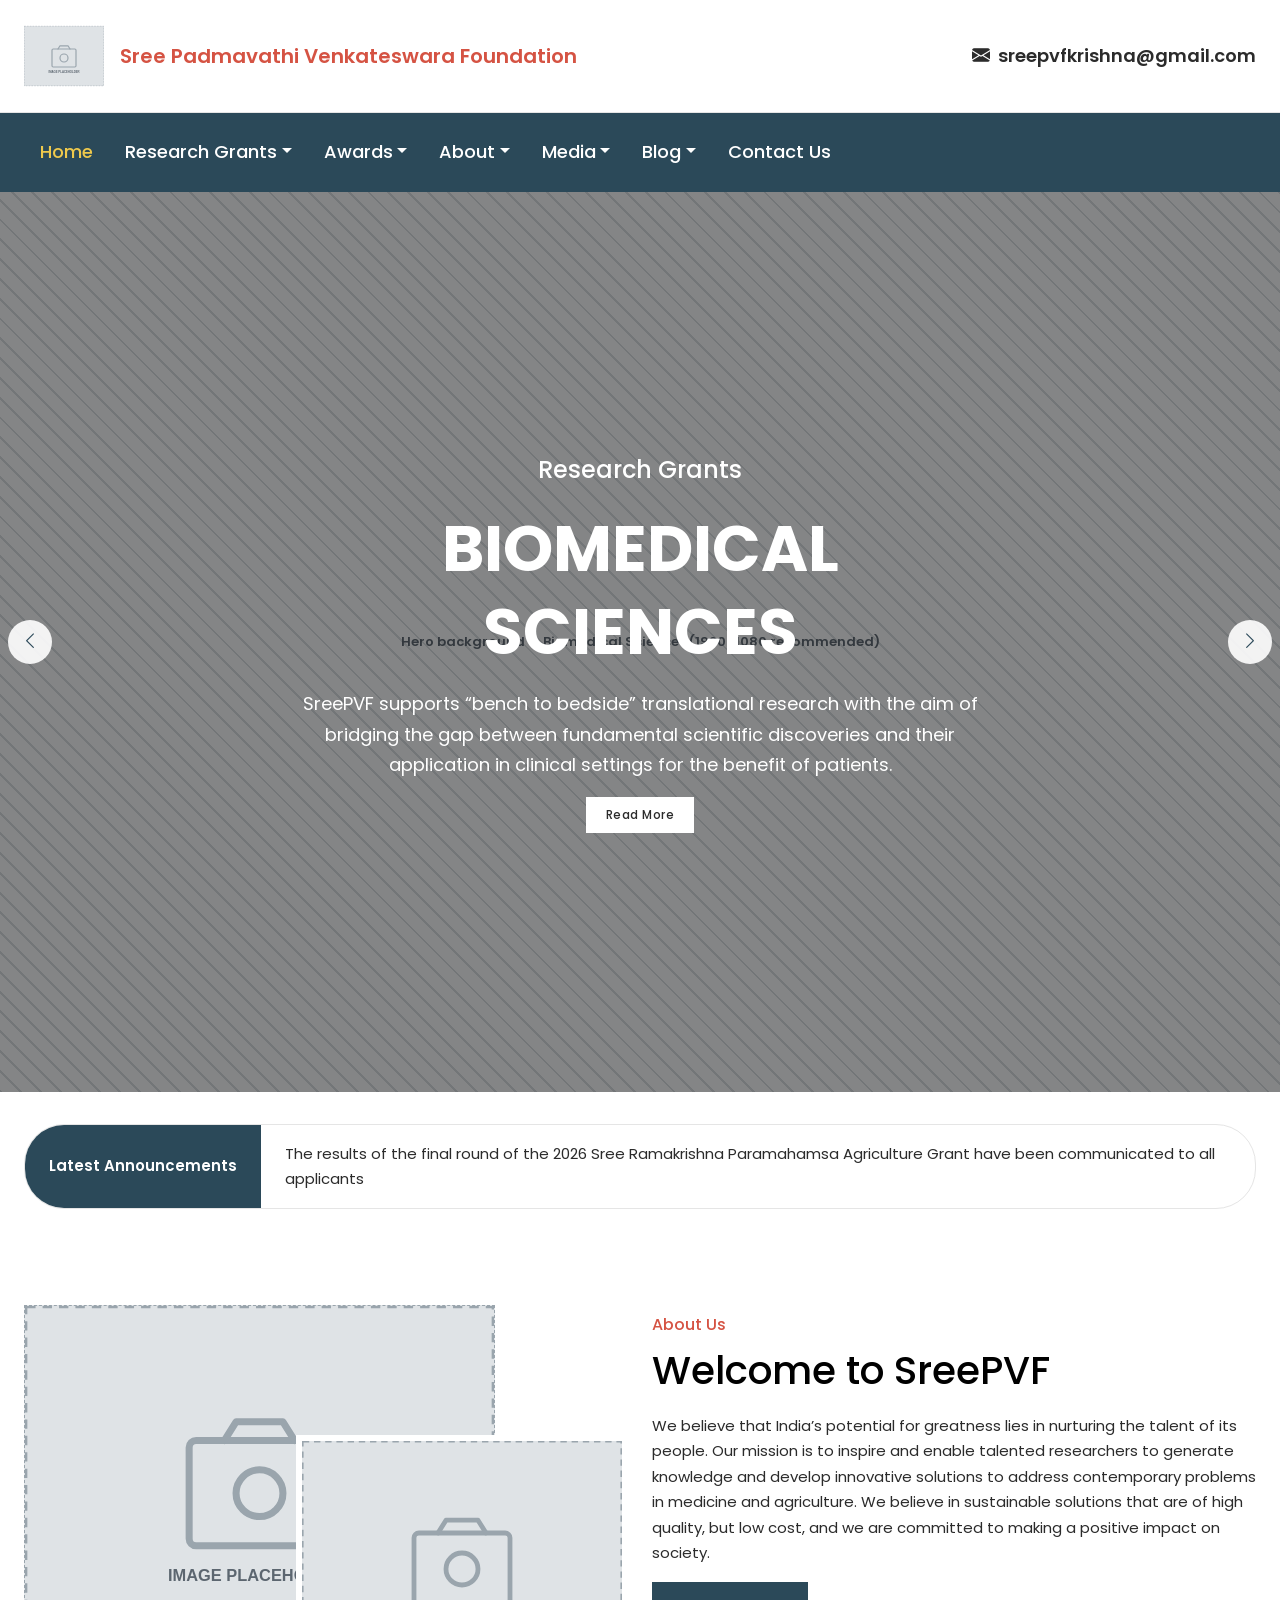
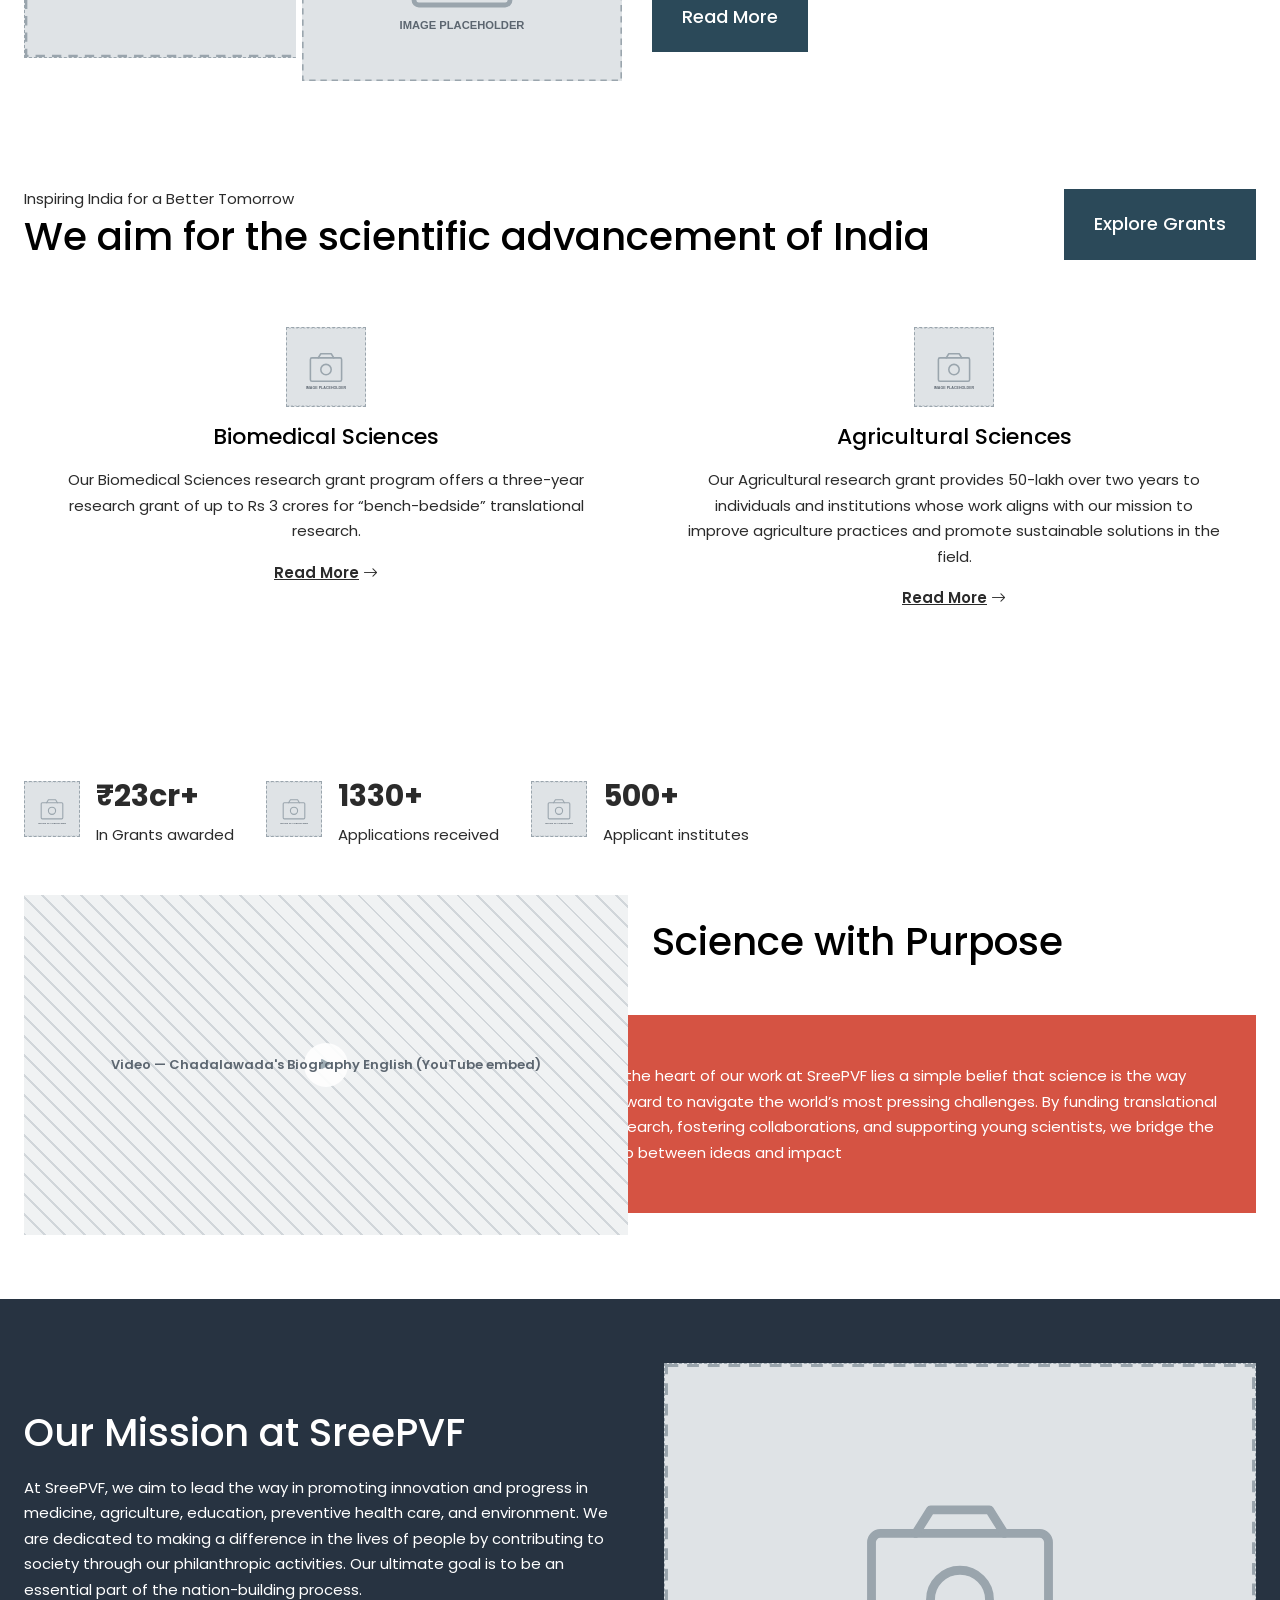
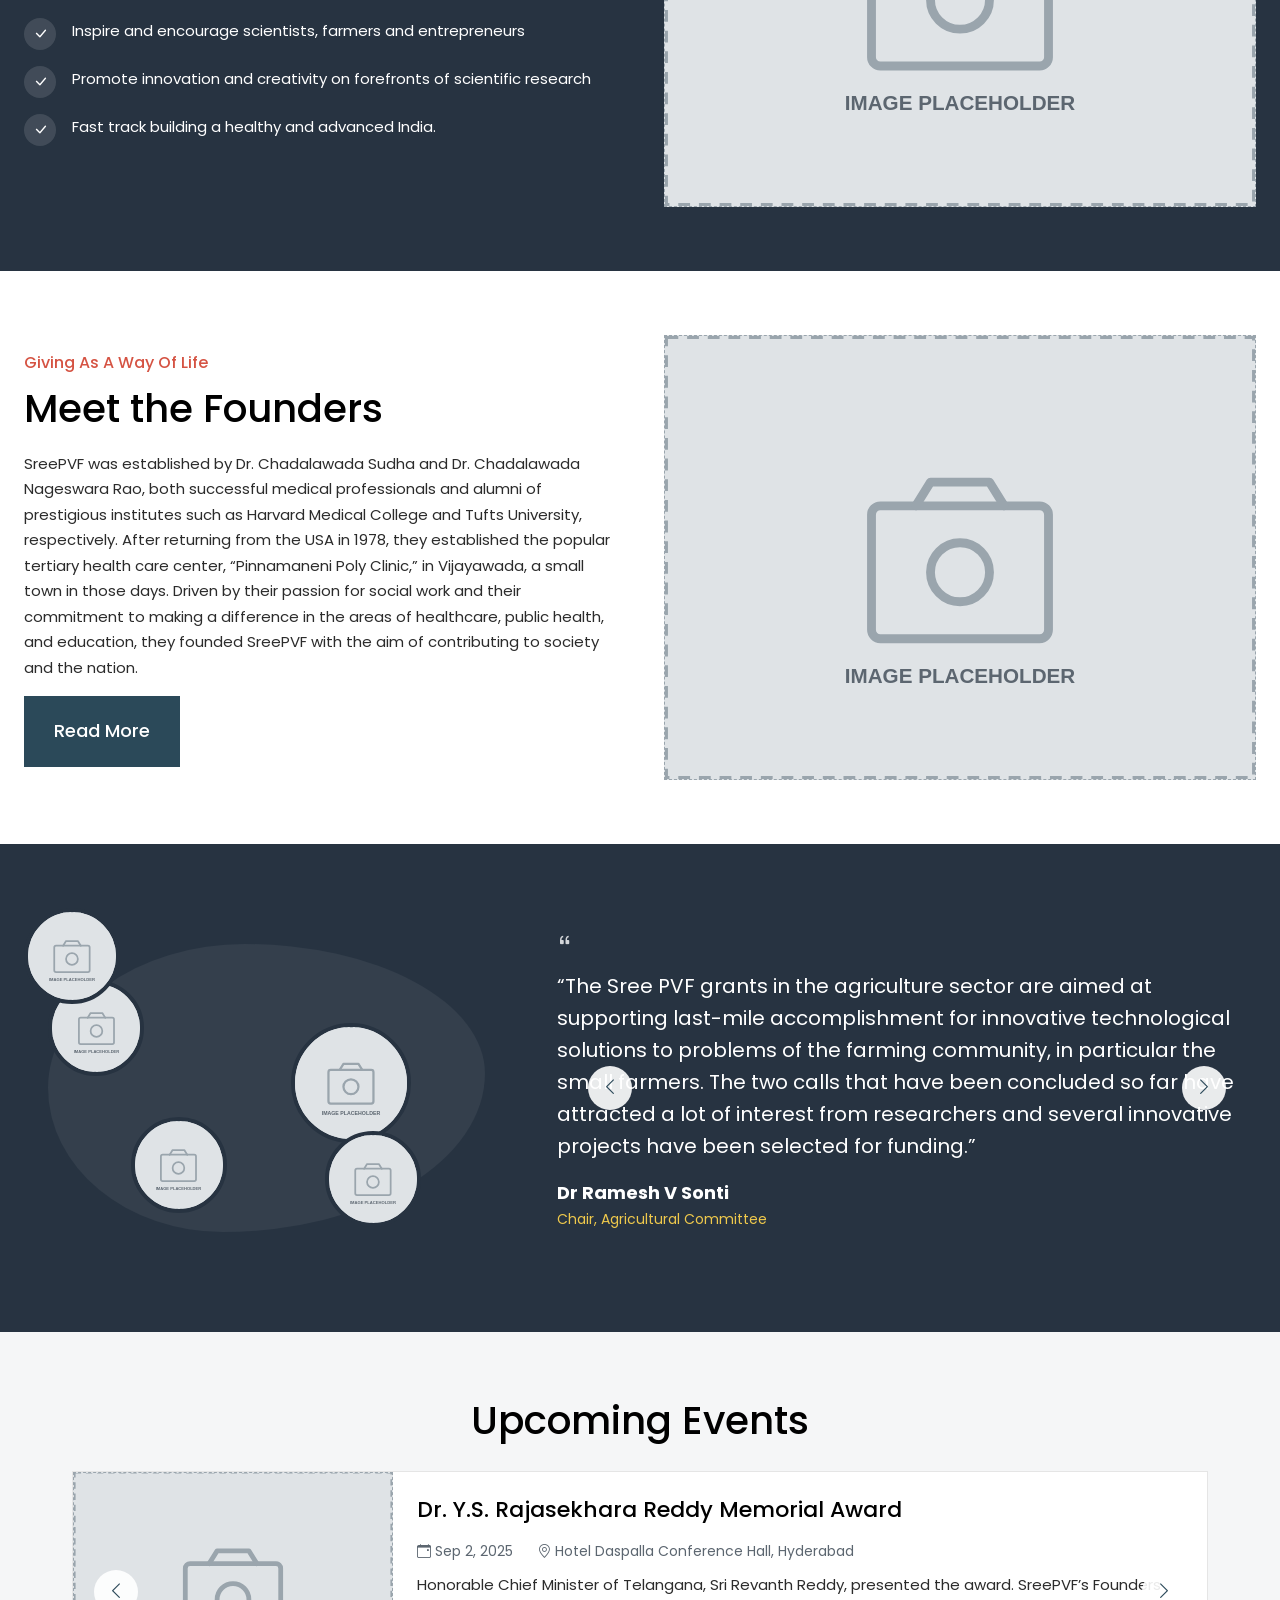
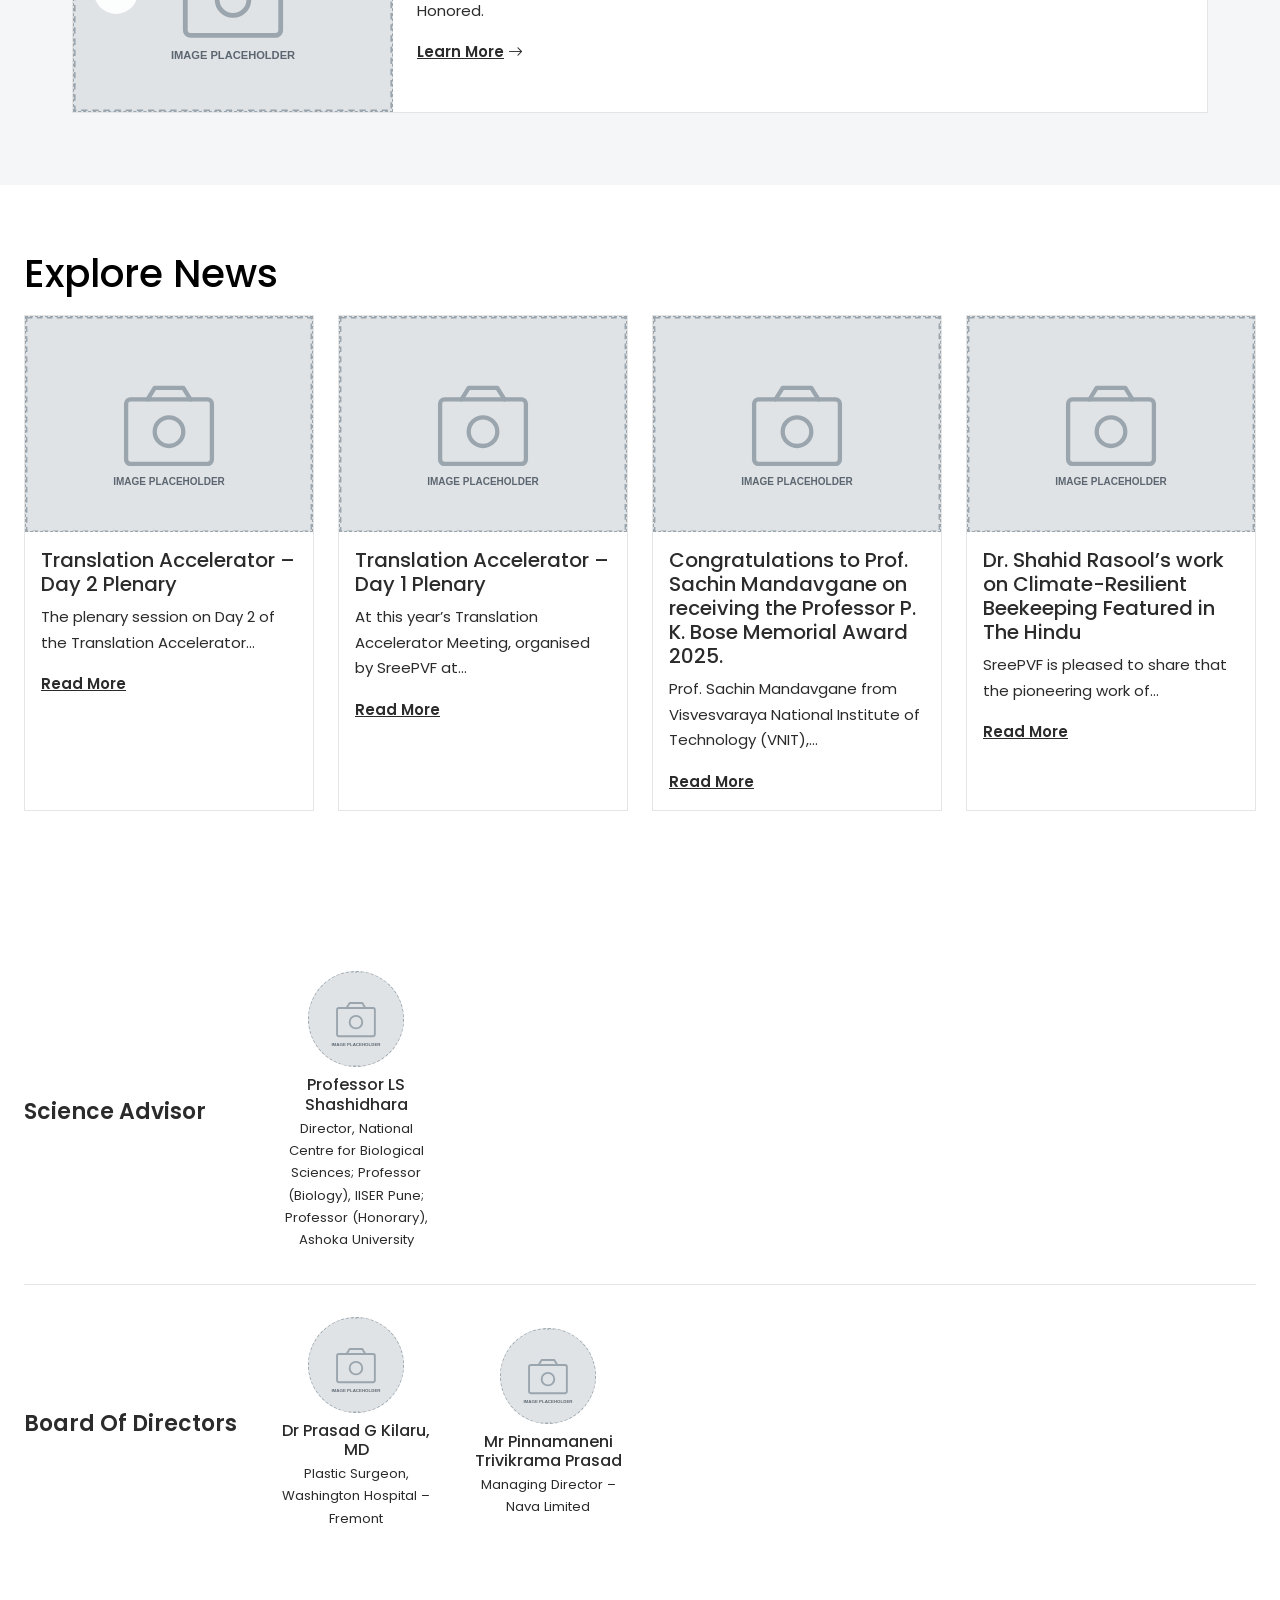
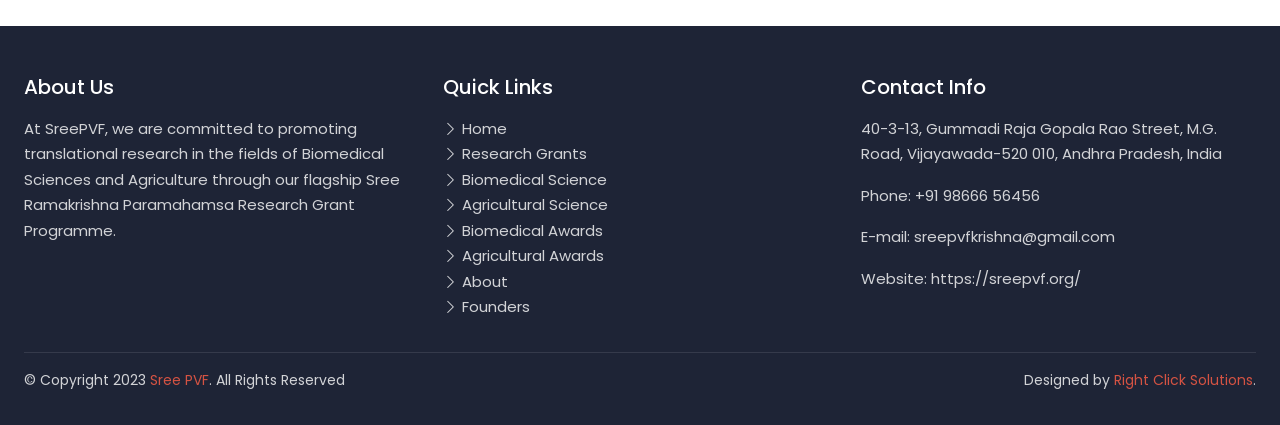
==== index.html @ d1639731 "Initial commit: static site skeleton + homepage in progress Scaffold for the WordPress-to-static mig" ====
<!doctype html>
<html lang="en-US">
<head>
  <meta charset="UTF-8">
  <meta name="viewport" content="width=device-width, initial-scale=1.0">
  <title>SreePVF</title>
  <link rel="canonical" href="https://sreepvf.org/">
  <meta name="robots" content="max-image-preview:large">
  <link rel="icon" href="images/favicon.svg" type="image/svg+xml">

  <!-- Bootstrap 5, exact pinned version — the default responsive layer -->
  <link rel="stylesheet" href="https://cdn.jsdelivr.net/npm/bootstrap@5.3.3/dist/css/bootstrap.min.css">
  <!-- Bootstrap Icons, exact pinned version — small UI glyphs (mail, chevrons, calendar, etc.) -->
  <link rel="stylesheet" href="https://cdn.jsdelivr.net/npm/bootstrap-icons@1.11.3/font/bootstrap-icons.min.css">
  <!-- Google Fonts: Poppins, exact family/weights used by the original site -->
  <link rel="stylesheet" href="https://fonts.googleapis.com/css2?family=Poppins:wght@300;400;500;600;700;800&display=swap">

  <link rel="stylesheet" href="css/variables.css">
  <link rel="stylesheet" href="css/base.css">
  <link rel="stylesheet" href="css/layout.css">
  <link rel="stylesheet" href="css/components.css">
  <link rel="stylesheet" href="css/utilities.css">
</head>
<body>

  <div id="site-header" data-include="partials/header.html"></div>

  <!-- PAGE-CONTENT:START -->
  <main>

    <!-- Hero: originally a 2-slide nivo-slider ("Biomedical Sciences" / "Agricultural Sciences").
         Rebuilt as a Bootstrap carousel, autoplaying every 4s, 100vh, with placeholder backgrounds. -->
    <section id="heroCarousel" class="carousel slide hero-carousel p-0" data-bs-ride="carousel" data-bs-interval="4000">
      <div class="carousel-inner">
        <div class="carousel-item active">
          <div class="hero-slide bg-placeholder" data-image-slot="hero-slide-biomedical-bg" data-placeholder-label="Hero background — Biomedical Sciences (1920×1080 recommended)">
            <div class="container-custom hero-content">
              <p class="hero-eyebrow">Research Grants</p>
              <h2>Biomedical Sciences</h2>
              <p>SreePVF supports &ldquo;bench to bedside&rdquo; translational research with the aim of bridging the gap between fundamental scientific discoveries and their application in clinical settings for the benefit of patients.</p>
              <a href="biomedical-science.html" class="btn-outline-light-brand">Read More</a>
            </div>
          </div>
        </div>
        <div class="carousel-item">
          <div class="hero-slide bg-placeholder" data-image-slot="hero-slide-agricultural-bg" data-placeholder-label="Hero background — Agricultural Sciences (1920×1080 recommended)">
            <div class="container-custom hero-content">
              <p class="hero-eyebrow">Research Grants</p>
              <h2>Agricultural Sciences</h2>
              <p>SreePVF seeks to support innovative research proposals that can positively impact the farming community and help address the challenges faced by farmers in India.</p>
              <a href="agricultural-science.html" class="btn-outline-light-brand">Read More</a>
            </div>
          </div>
        </div>
      </div>
      <button class="carousel-control-prev" type="button" data-bs-target="#heroCarousel" data-bs-slide="prev">
        <span class="carousel-arrow"><i class="bi bi-chevron-left"></i></span>
        <span class="visually-hidden">Previous</span>
      </button>
      <button class="carousel-control-next" type="button" data-bs-target="#heroCarousel" data-bs-slide="next">
        <span class="carousel-arrow"><i class="bi bi-chevron-right"></i></span>
        <span class="visually-hidden">Next</span>
      </button>
    </section>

    <!-- Latest Announcements ticker -->
    <div class="container-custom">
      <div class="ticker-bar">
        <div class="ticker-badge">Latest Announcements</div>
        <div class="ticker-text">The results of the final round of the 2026 Sree Ramakrishna Paramahamsa Agriculture Grant have been communicated to all applicants</div>
      </div>
    </div>

    <!-- About Us -->
    <section class="split-section">
      <div class="container-custom">
        <div class="row">
          <div class="col-12 col-lg-6">
            <div class="split-image-collage">
              <img src="images/placeholder.svg" class="img-placeholder collage-back" data-image-slot="about-collage-back" alt="Soil and a young plant seedling, representing agricultural research">
              <img src="images/placeholder.svg" class="img-placeholder collage-front" data-image-slot="about-collage-front" alt="Gloved hand examining petri dishes in a laboratory">
            </div>
          </div>
          <div class="col-12 col-lg-6">
            <span class="eyebrow">About Us</span>
            <h2>Welcome to SreePVF</h2>
            <p>We believe that India&rsquo;s potential for greatness lies in nurturing the talent of its people. Our mission is to inspire and enable talented researchers to generate knowledge and develop innovative solutions to address contemporary problems in medicine and agriculture. We believe in sustainable solutions that are of high quality, but low cost, and we are committed to making a positive impact on society.</p>
            <a href="about-us.html" class="btn-brand">Read More</a>
          </div>
        </div>
      </div>
    </section>

    <!-- Focus areas -->
    <section class="grants-section">
      <div class="container-custom">
        <div class="grants-heading-row">
          <div>
            <span class="eyebrow">Inspiring India for a Better Tomorrow</span>
            <h2 class="mb-0">We aim for the scientific advancement of India</h2>
          </div>
          <a href="research-grants.html" class="btn-brand">Explore Grants</a>
        </div>
        <div class="row g-4">
          <div class="col-12 col-md-6">
            <div class="grant-card">
              <img src="images/placeholder.svg" class="img-placeholder grant-icon" data-image-slot="grant-icon-biomedical" alt="Biomedical Sciences icon">
              <h3>Biomedical Sciences</h3>
              <p>Our Biomedical Sciences research grant program offers a three-year research grant of up to Rs 3 crores for &ldquo;bench-bedside&rdquo; translational research.</p>
              <a href="biomedical-science.html" class="read-more">Read More <i class="bi bi-arrow-right"></i></a>
            </div>
          </div>
          <div class="col-12 col-md-6">
            <div class="grant-card">
              <img src="images/placeholder.svg" class="img-placeholder grant-icon" data-image-slot="grant-icon-agricultural" alt="Agricultural Sciences icon">
              <h3>Agricultural Sciences</h3>
              <p>Our Agricultural research grant provides 50-lakh over two years to individuals and institutions whose work aligns with our mission to improve agriculture practices and promote sustainable solutions in the field.</p>
              <a href="agricultural-science.html" class="read-more">Read More <i class="bi bi-arrow-right"></i></a>
            </div>
          </div>
        </div>
      </div>
    </section>

    <!-- Stats + Science with Purpose -->
    <section class="purpose-section">
      <div class="container-custom">
        <div class="stats-row">
          <div class="stat-item">
            <img src="images/placeholder.svg" class="img-placeholder stat-icon" data-image-slot="stats-icon-grants" alt="Grants awarded icon">
            <div>
              <div class="stat-number">&#8377;23cr+</div>
              <div>In Grants awarded</div>
            </div>
          </div>
          <div class="stat-item">
            <img src="images/placeholder.svg" class="img-placeholder stat-icon" data-image-slot="stats-icon-applications" alt="Applications received icon">
            <div>
              <div class="stat-number">1330+</div>
              <div>Applications received</div>
            </div>
          </div>
          <div class="stat-item">
            <img src="images/placeholder.svg" class="img-placeholder stat-icon" data-image-slot="stats-icon-institutes" alt="Applicant institutes icon">
            <div>
              <div class="stat-number">500+</div>
              <div>Applicant institutes</div>
            </div>
          </div>
        </div>

        <div class="row video-purpose-row align-items-center">
          <div class="col-12 col-lg-6">
            <div class="video-frame bg-placeholder" data-image-slot="video-thumbnail" data-placeholder-label="Video — Chadalawada's Biography English (YouTube embed)">
              <span class="carousel-arrow" style="position:absolute; top:50%; left:50%; transform:translate(-50%,-50%);"><i class="bi bi-play-fill"></i></span>
            </div>
          </div>
          <div class="col-12 col-lg-6">
            <h2>Science with Purpose</h2>
            <div class="purpose-card">
              <p class="mb-0">At the heart of our work at SreePVF lies a simple belief that science is the way forward to navigate the world&rsquo;s most pressing challenges. By funding translational research, fostering collaborations, and supporting young scientists, we bridge the gap between ideas and impact</p>
            </div>
          </div>
        </div>
      </div>
    </section>

    <!-- Our Mission -->
    <section class="section-dark">
      <div class="container-custom">
        <div class="row align-items-center g-5">
          <div class="col-12 col-lg-6">
            <h2>Our Mission at SreePVF</h2>
            <p>At SreePVF, we aim to lead the way in promoting innovation and progress in medicine, agriculture, education, preventive health care, and environment. We are dedicated to making a difference in the lives of people by contributing to society through our philanthropic activities. Our ultimate goal is to be an essential part of the nation-building process.</p>
            <ul class="check-list">
              <li><span class="check-icon"><i class="bi bi-check-lg"></i></span> Inspire and encourage scientists, farmers and entrepreneurs</li>
              <li><span class="check-icon"><i class="bi bi-check-lg"></i></span> Promote innovation and creativity on forefronts of scientific research</li>
              <li><span class="check-icon"><i class="bi bi-check-lg"></i></span> Fast track building a healthy and advanced India.</li>
            </ul>
          </div>
          <div class="col-12 col-lg-6">
            <img src="images/placeholder.svg" class="img-placeholder w-100" data-image-slot="mission-photo" alt="Founders administering a polio vaccine drop to a child at a community health event">
          </div>
        </div>
      </div>
    </section>

    <!-- Meet the Founders -->
    <section class="split-section">
      <div class="container-custom">
        <div class="row align-items-center g-5">
          <div class="col-12 col-lg-6">
            <span class="eyebrow">Giving As A Way Of Life</span>
            <h2>Meet the Founders</h2>
            <p>SreePVF was established by Dr. Chadalawada Sudha and Dr. Chadalawada Nageswara Rao, both successful medical professionals and alumni of prestigious institutes such as Harvard Medical College and Tufts University, respectively. After returning from the USA in 1978, they established the popular tertiary health care center, &ldquo;Pinnamaneni Poly Clinic,&rdquo; in Vijayawada, a small town in those days. Driven by their passion for social work and their commitment to making a difference in the areas of healthcare, public health, and education, they founded SreePVF with the aim of contributing to society and the nation.</p>
            <a href="founders.html" class="btn-brand">Read More</a>
          </div>
          <div class="col-12 col-lg-6">
            <img src="images/placeholder.svg" class="img-placeholder w-100" data-image-slot="founders-photo" alt="Dr. Chadalawada Nageswara Rao and Dr. Chadalawada Sudha, co-founders of SreePVF">
          </div>
        </div>
      </div>
    </section>

    <!-- Testimonials carousel: 5 slides, autoplay every 4s, arrows -->
    <section class="testimonial-section">
      <div class="container-custom">
        <div class="row align-items-center g-5">
          <div class="col-12 col-lg-5">
            <div class="testimonial-avatars">
              <div class="avatar-blob"></div>
              <img src="images/placeholder.svg" class="img-placeholder avatar-img" data-image-slot="testimonial-avatar-1" alt="Dr Ramesh V Sonti">
              <img src="images/placeholder.svg" class="img-placeholder avatar-img" data-image-slot="testimonial-avatar-2" alt="Professor L S Shashidhara">
              <img src="images/placeholder.svg" class="img-placeholder avatar-img" data-image-slot="testimonial-avatar-3" alt="Professor D Balasubramanian">
              <img src="images/placeholder.svg" class="img-placeholder avatar-img" data-image-slot="testimonial-avatar-4" alt="Dr. Chadalawada Sudha">
              <img src="images/placeholder.svg" class="img-placeholder avatar-img" data-image-slot="testimonial-avatar-5" alt="Dr. Chadalawada Nageswara Rao">
            </div>
          </div>
          <div class="col-12 col-lg-7">
            <div id="testimonialCarousel" class="carousel slide" data-bs-ride="carousel" data-bs-interval="4000">
              <div class="carousel-inner">

                <div class="carousel-item active">
                  <i class="bi bi-quote testimonial-quote-marks"></i>
                  <p class="testimonial-quote-text">&ldquo;The Sree PVF grants in the agriculture sector are aimed at supporting last-mile accomplishment for innovative technological solutions to problems of the farming community, in particular the small farmers. The two calls that have been concluded so far have attracted a lot of interest from researchers and several innovative projects have been selected for funding.&rdquo;</p>
                  <p class="testimonial-name">Dr Ramesh V Sonti</p>
                  <p class="testimonial-title">Chair, Agricultural Committee</p>
                </div>

                <div class="carousel-item">
                  <i class="bi bi-quote testimonial-quote-marks"></i>
                  <p class="testimonial-quote-text">&ldquo;As the Indian S&amp;T community is growing and their research outcome is diversifying, it is important that we diversify source and method of funding. Particularly, to ensure that the benefits of the research outcome help to alleviate the suffering of common people. In this context, the philanthropic contribution of SreePVF to Indian S&amp;T is immensely valuable. The SreePVF awards large grants allowing the researchers to use them at their discretion as needed for their research. Fund flow is also carefully monitored so that at no time researchers face a cashless situation. This initiative from the pious couple Drs Sudha and Nageswararao is unique and hopes to trigger more such philanthropic contributions to Indian science&rdquo;</p>
                  <p class="testimonial-name">Professor L S Shashidhara</p>
                  <p class="testimonial-title">Science advisor and member of Biomedical and Agricultural committees</p>
                </div>

                <div class="carousel-item">
                  <i class="bi bi-quote testimonial-quote-marks"></i>
                  <p class="testimonial-quote-text">India made friends with science since the day it became free (when it was financially a &lsquo;basket case&rsquo;), and today we are among the top five economic powers in the globe. This became possible due to our friendship with science and technology. Seventy years later, it is time for not just the governments, but private individuals and Foundations in India too, to make friends with science and start offering research grants. It is against this backdrop that the SreePV Foundation of Vijayawada, Andhra Pradesh, has initiated a small initiative in supporting research in biological sciences.</p>
                  <p class="testimonial-name">Professor D&nbsp;Balasubramanian</p>
                  <p class="testimonial-title">Chair, Biomedical Sciences</p>
                </div>

                <div class="carousel-item">
                  <i class="bi bi-quote testimonial-quote-marks"></i>
                  <p class="testimonial-quote-text">&ldquo;My Philosophy is to give and give my Wealth be it Material or be it Spiritual&rdquo;</p>
                  <p class="testimonial-name">Dr. Chadalawada Sudha</p>
                  <p class="testimonial-title">Co-founder</p>
                </div>

                <div class="carousel-item">
                  <i class="bi bi-quote testimonial-quote-marks"></i>
                  <p class="testimonial-quote-text">&ldquo;Millions across the Globe are living with a hope for a better tomorrow. Inspire, Insipre and Inspire to Dream and Realise&rdquo;</p>
                  <p class="testimonial-name">Dr. Chadalawada Nageswara Rao</p>
                  <p class="testimonial-title">Co-Founder</p>
                </div>

              </div>
              <button class="carousel-control-prev" type="button" data-bs-target="#testimonialCarousel" data-bs-slide="prev">
                <span class="carousel-arrow"><i class="bi bi-chevron-left"></i></span>
                <span class="visually-hidden">Previous</span>
              </button>
              <button class="carousel-control-next" type="button" data-bs-target="#testimonialCarousel" data-bs-slide="next">
                <span class="carousel-arrow"><i class="bi bi-chevron-right"></i></span>
                <span class="visually-hidden">Next</span>
              </button>
            </div>
          </div>
        </div>
      </div>
    </section>

    <!-- Upcoming Events carousel: 4 slides, autoplay every 4s, arrows -->
    <section class="events-section">
      <div class="container-custom">
        <h2 class="text-center">Upcoming Events</h2>
        <div id="eventsCarousel" class="carousel slide events-carousel" data-bs-ride="carousel" data-bs-interval="4000">
          <div class="carousel-inner">

            <div class="carousel-item active">
              <div class="event-card">
                <div class="event-image">
                  <img src="images/placeholder.svg" class="img-placeholder" data-image-slot="event-card-1-image" alt="Dr. Y.S. Rajasekhara Reddy Memorial Award ceremony photograph">
                </div>
                <div class="event-body">
                  <h3 class="event-title">Dr. Y.S. Rajasekhara Reddy Memorial Award</h3>
                  <div class="event-meta">
                    <span><i class="bi bi-calendar-event"></i> Sep 2, 2025</span>
                    <span><i class="bi bi-geo-alt"></i> Hotel Daspalla Conference Hall, Hyderabad</span>
                  </div>
                  <p>Honorable Chief Minister of Telangana, Sri Revanth Reddy, presented the award. SreePVF&rsquo;s Founders Honored.</p>
                  <a href="events.html" class="read-more">Learn More <i class="bi bi-arrow-right"></i></a>
                </div>
              </div>
            </div>

            <div class="carousel-item">
              <div class="event-card">
                <div class="event-image">
                  <img src="images/placeholder.svg" class="img-placeholder" data-image-slot="event-card-2-image" alt="SreePVF Research Award Ceremony 2023 banner">
                </div>
                <div class="event-body">
                  <h3 class="event-title">SreePVF&rsquo;s Research award Ceremony 2023</h3>
                  <div class="event-meta">
                    <span><i class="bi bi-calendar-event"></i> Mar 29, 2023</span>
                    <span><i class="bi bi-geo-alt"></i> India Habitat Centre, New Delhi</span>
                  </div>
                  <p>Dr Jitendra Singh, Honourable Union Minister graced the research award ceremony as chief guest.</p>
                  <a href="events.html" class="read-more">Learn More <i class="bi bi-arrow-right"></i></a>
                </div>
              </div>
            </div>

            <div class="carousel-item">
              <div class="event-card">
                <div class="event-image">
                  <img src="images/placeholder.svg" class="img-placeholder" data-image-slot="event-card-3-image" alt="SreePVF Research Award Ceremony 2023 banner">
                </div>
                <div class="event-body">
                  <h3 class="event-title">SreePVF&rsquo;s Research award Ceremony 2023</h3>
                  <div class="event-meta">
                    <span><i class="bi bi-calendar-event"></i> Mar 29, 2023</span>
                    <span><i class="bi bi-geo-alt"></i> India Habitat Centre, New Delhi</span>
                  </div>
                  <p>Dr Jitendra Singh, Honourable Union Minister to grace the research award ceremony as chief guest.</p>
                  <a href="events.html" class="read-more">Learn More <i class="bi bi-arrow-right"></i></a>
                </div>
              </div>
            </div>

            <div class="carousel-item">
              <div class="event-card">
                <div class="event-image">
                  <img src="images/placeholder.svg" class="img-placeholder" data-image-slot="event-card-4-image" alt="SreePVF Research Award Ceremony 2023 banner">
                </div>
                <div class="event-body">
                  <h3 class="event-title">SreePVF&rsquo;s Research award Ceremony 2023</h3>
                  <div class="event-meta">
                    <span><i class="bi bi-calendar-event"></i> Mar 29, 2023</span>
                    <span><i class="bi bi-geo-alt"></i> India Habitat Centre, New Delhi</span>
                  </div>
                  <p>Dr Jitendra Singh, Honourable Union Minister to grace the research award ceremony as chief guest.</p>
                  <a href="events.html" class="read-more">Learn More <i class="bi bi-arrow-right"></i></a>
                </div>
              </div>
            </div>

          </div>
          <button class="carousel-control-prev" type="button" data-bs-target="#eventsCarousel" data-bs-slide="prev">
            <span class="carousel-arrow"><i class="bi bi-chevron-left"></i></span>
            <span class="visually-hidden">Previous</span>
          </button>
          <button class="carousel-control-next" type="button" data-bs-target="#eventsCarousel" data-bs-slide="next">
            <span class="carousel-arrow"><i class="bi bi-chevron-right"></i></span>
            <span class="visually-hidden">Next</span>
          </button>
        </div>
      </div>
    </section>

    <!-- Explore News -->
    <section class="news-section">
      <div class="container-custom">
        <h2>Explore News</h2>
        <div class="row g-4">
          <div class="col-12 col-sm-6 col-lg-3">
            <div class="news-card">
              <div class="news-image">
                <img src="images/placeholder.svg" class="img-placeholder" data-image-slot="news-card-1-image" alt="Translation Accelerator Meet — Day 2 Plenary announcement graphic">
              </div>
              <div class="news-body">
                <h3 class="h5">Translation Accelerator &ndash; Day 2 Plenary</h3>
                <p>The plenary session on Day 2 of the Translation Accelerator&hellip;</p>
                <a href="blog.html" class="read-more">Read More</a>
              </div>
            </div>
          </div>
          <div class="col-12 col-sm-6 col-lg-3">
            <div class="news-card">
              <div class="news-image">
                <img src="images/placeholder.svg" class="img-placeholder" data-image-slot="news-card-2-image" alt="Translation Accelerator Meet — Day 1 Plenary announcement graphic">
              </div>
              <div class="news-body">
                <h3 class="h5">Translation Accelerator &ndash; Day 1 Plenary</h3>
                <p>At this year&rsquo;s Translation Accelerator Meeting, organised by SreePVF at&hellip;</p>
                <a href="blog.html" class="read-more">Read More</a>
              </div>
            </div>
          </div>
          <div class="col-12 col-sm-6 col-lg-3">
            <div class="news-card">
              <div class="news-image">
                <img src="images/placeholder.svg" class="img-placeholder" data-image-slot="news-card-3-image" alt="Professor P. K. Bose Memorial Award 2025 — Prof. Sachin Mandavgane">
              </div>
              <div class="news-body">
                <h3 class="h5">Congratulations to Prof. Sachin Mandavgane on receiving the Professor P. K. Bose Memorial Award 2025.</h3>
                <p>Prof. Sachin Mandavgane from Visvesvaraya National Institute of Technology (VNIT),&hellip;</p>
                <a href="blog.html" class="read-more">Read More</a>
              </div>
            </div>
          </div>
          <div class="col-12 col-sm-6 col-lg-3">
            <div class="news-card">
              <div class="news-image">
                <img src="images/placeholder.svg" class="img-placeholder" data-image-slot="news-card-4-image" alt="The Hindu news clipping on Dr. Shahid Rasool's climate-resilient beekeeping work">
              </div>
              <div class="news-body">
                <h3 class="h5">Dr. Shahid Rasool&rsquo;s work on Climate-Resilient Beekeeping Featured in The Hindu</h3>
                <p>SreePVF is pleased to share that the pioneering work of&hellip;</p>
                <a href="blog.html" class="read-more">Read More</a>
              </div>
            </div>
          </div>
        </div>
      </div>
    </section>

    <!-- Team -->
    <section class="team-section">
      <div class="container-custom">
        <div class="team-row">
          <div class="team-label">Science Advisor</div>
          <div class="team-member">
            <img src="images/placeholder.svg" class="img-placeholder" data-image-slot="science-advisor-photo" alt="Professor LS Shashidhara">
            <h3 class="h6 mb-1">Professor LS Shashidhara</h3>
            <p class="small mb-0">Director, National Centre for Biological Sciences; Professor (Biology), IISER Pune; Professor (Honorary), Ashoka University</p>
          </div>
        </div>
        <div class="team-row">
          <div class="team-label">Board Of Directors</div>
          <div class="team-member">
            <img src="images/placeholder.svg" class="img-placeholder" data-image-slot="board-director-1-photo" alt="Dr Prasad G Kilaru, MD">
            <h3 class="h6 mb-1">Dr Prasad G Kilaru, MD</h3>
            <p class="small mb-0">Plastic Surgeon, Washington Hospital &ndash; Fremont</p>
          </div>
          <div class="team-member">
            <img src="images/placeholder.svg" class="img-placeholder" data-image-slot="board-director-2-photo" alt="Mr Pinnamaneni Trivikrama Prasad">
            <h3 class="h6 mb-1">Mr Pinnamaneni Trivikrama Prasad</h3>
            <p class="small mb-0">Managing Director &ndash; Nava Limited</p>
          </div>
        </div>
      </div>
    </section>

  </main>
  <!-- PAGE-CONTENT:END -->

  <div id="site-footer" data-include="partials/footer.html"></div>
  <div id="floating-buttons" data-include="partials/floating-buttons.html"></div>

  <!-- Bootstrap's JS bundle (nav collapse, dropdowns, carousels) -->
  <script src="https://cdn.jsdelivr.net/npm/bootstrap@5.3.3/dist/js/bootstrap.bundle.min.js"></script>

  <script src="js/site-config.js"></script>
  <script src="js/include.js"></script>
  <script src="js/main.js"></script>

</body>
</html>
---- css/variables.css ----
/* variables.css — the one theming file. Values extracted from the live sreepvf.org (WordPress). */
:root {
  /* Colors */
  --color-accent: #D55343;       /* coral/terracotta — eyebrow labels, "About Us", "Founders" */
  --color-navy: #2B4959;         /* nav bar, buttons, CTA, ticker badge */
  --color-navy-deep: #273341;    /* "Our Mission" section background */
  --color-navy-footer: #1E2436;  /* footer background */
  --color-gold: #EFC94C;         /* active nav link */
  --color-text: #2B2B2B;
  --color-text-muted: #5c6670;
  --color-white: #FFFFFF;
  --color-border: #e5e5e5;
  --color-placeholder-bg: #dfe3e6;
  --color-placeholder-border: #9aa5ad;
  --color-placeholder-text: #5c6670;

  /* Typography */
  --font-family-base: 'Poppins', -apple-system, BlinkMacSystemFont, sans-serif;
  --font-size-base: 15px;
  --line-height-base: 1.7;

  /* Spacing scale */
  --space-1: 4px;
  --space-2: 8px;
  --space-3: 16px;
  --space-4: 24px;
  --space-5: 32px;
  --space-6: 48px;
  --space-7: 64px;
  --space-8: 96px;

  /* Layout */
  --container-max: 1320px;
  --header-height: 96px;

  /* Breakpoints (reference only — Bootstrap's own defaults are used in media queries) */
  --bp-sm: 576px;
  --bp-md: 768px;
  --bp-lg: 992px;
  --bp-xl: 1200px;
  --bp-xxl: 1400px;
}
---- css/base.css ----
/* base.css — reset-lite + sitewide element defaults */

* {
  box-sizing: border-box;
}

body {
  margin: 0;
  font-family: var(--font-family-base);
  font-size: var(--font-size-base);
  line-height: var(--line-height-base);
  color: var(--color-text);
  background: var(--color-white);
  overflow-x: hidden;
}

img {
  max-width: 100%;
  height: auto;
  display: block;
}

a {
  color: inherit;
  text-decoration: none;
}

ul {
  margin: 0;
  padding: 0;
  list-style: none;
}

h1, h2, h3, h4, h5, h6 {
  font-family: var(--font-family-base);
  font-weight: 500;
  color: #000;
  margin: 0 0 var(--space-3);
  line-height: 1.3;
}

h2 {
  font-size: 39px;
}

h3 {
  font-size: 22px;
}

p {
  margin: 0 0 var(--space-3);
}

button {
  font-family: var(--font-family-base);
}
---- css/layout.css ----
/* layout.css — structural rules for shared chrome + page section scaffolding */

.container-custom {
  width: 100%;
  max-width: var(--container-max);
  margin: 0 auto;
  padding: 0 var(--space-4);
}

section {
  padding: var(--space-7) 0;
}

/* ---------- Header ---------- */

.site-header {
  position: relative;
  z-index: 100;
}

.header-topbar {
  background: var(--color-white);
  padding: var(--space-3) 0;
  border-bottom: 1px solid var(--color-border);
}

.header-topbar .container-custom {
  display: flex;
  align-items: center;
  justify-content: space-between;
  flex-wrap: wrap;
  gap: var(--space-3);
}

.logo-block {
  display: flex;
  align-items: center;
  gap: var(--space-3);
}

.logo-block img {
  width: 80px;
  height: 80px;
}

.logo-block .foundation-name {
  font-size: 20px;
  font-weight: 600;
  color: var(--color-accent);
}

.topbar-contact {
  display: flex;
  align-items: center;
  gap: var(--space-2);
  font-size: 18px;
  font-weight: 600;
  color: var(--color-text);
}

.topbar-contact img {
  width: 28px;
  height: 26px;
}

.header-nav {
  background: var(--color-navy);
}

.header-nav .navbar {
  padding: 0;
}

.main-nav .nav-link {
  color: var(--color-white);
  font-size: 18px;
  font-weight: 500;
  padding: var(--space-4) var(--space-3) !important;
}

.main-nav .nav-link.active,
.main-nav .nav-link:hover,
.main-nav .nav-item.dropdown:hover > .nav-link {
  color: var(--color-gold);
}

.main-nav .dropdown-menu {
  border-radius: 0;
  border: none;
  padding: 0;
  margin-top: 0;
  box-shadow: 0 8px 16px rgba(0, 0, 0, 0.15);
}

.main-nav .dropdown-item {
  padding: var(--space-3);
  font-size: 15px;
  color: var(--color-navy);
}

.main-nav .dropdown-item:hover,
.main-nav .dropdown-item:focus {
  background: var(--color-navy);
  color: var(--color-white);
}

@media (min-width: 992px) {
  .main-nav .nav-item.dropdown:hover > .dropdown-menu {
    display: block;
  }
}

.navbar-toggler {
  border-color: var(--color-white);
}

.navbar-toggler-icon {
  filter: invert(1);
}

/* ---------- Hero ---------- */

.hero-carousel {
  height: 100vh;
  min-height: 560px;
}

.hero-carousel .carousel-inner,
.hero-carousel .carousel-item {
  height: 100%;
}

.hero-slide {
  position: relative;
  height: 100%;
  display: flex;
  align-items: center;
  color: var(--color-white);
}

.hero-slide::before {
  content: '';
  position: absolute;
  inset: 0;
  background: rgba(0, 0, 0, 0.45);
  z-index: 1;
}

.hero-slide .hero-content {
  position: relative;
  z-index: 2;
  max-width: 760px;
  text-align: center;
  margin: 0 auto;
}

.hero-slide .hero-eyebrow {
  font-size: 24px;
  font-weight: 500;
}

.hero-slide h2 {
  font-size: 64px;
  font-weight: 700;
  color: var(--color-white);
  text-transform: uppercase;
}

.hero-slide p {
  font-size: 18px;
}

.hero-carousel .carousel-control-prev,
.hero-carousel .carousel-control-next {
  width: 60px;
  z-index: 3;
}

/* ---------- Ticker ---------- */

.ticker-bar {
  border: 1px solid var(--color-border);
  border-radius: 40px;
  display: flex;
  align-items: stretch;
  margin: var(--space-5) 0;
  overflow: hidden;
}

.ticker-badge {
  background: var(--color-navy);
  color: var(--color-white);
  font-weight: 600;
  padding: var(--space-3) var(--space-4);
  display: flex;
  align-items: center;
  white-space: nowrap;
}

.ticker-text {
  display: flex;
  align-items: center;
  padding: var(--space-3) var(--space-4);
  font-size: 15px;
}

/* ---------- Split sections (image + text) ---------- */

.split-section .row {
  align-items: center;
}

.split-section .eyebrow {
  color: var(--color-accent);
  font-weight: 500;
  font-size: 16px;
  margin-bottom: var(--space-2);
  display: block;
}

.split-image-collage {
  position: relative;
}

.split-image-collage .collage-back {
  width: 78%;
}

.split-image-collage .collage-front {
  width: 55%;
  position: absolute;
  right: 0;
  bottom: -8%;
  border: 6px solid var(--color-white);
}

/* dark variant used by "Our Mission" and "Meet the Founders" surroundings */
.section-dark {
  background: var(--color-navy-deep);
  color: var(--color-white);
}

.section-dark h2 {
  color: var(--color-white);
}

.section-dark .check-list li {
  display: flex;
  align-items: flex-start;
  gap: var(--space-3);
  margin-bottom: var(--space-3);
}

.section-dark .check-list .check-icon {
  width: 32px;
  height: 32px;
  border-radius: 50%;
  background: rgba(255, 255, 255, 0.12);
  display: flex;
  align-items: center;
  justify-content: center;
  flex-shrink: 0;
}

/* ---------- Grants cards ---------- */

.grants-heading-row {
  display: flex;
  align-items: center;
  justify-content: space-between;
  flex-wrap: wrap;
  gap: var(--space-3);
  margin-bottom: var(--space-5);
}

/* ---------- Stats + video ---------- */

.stats-row {
  display: flex;
  flex-wrap: wrap;
  gap: var(--space-5);
  margin-bottom: var(--space-6);
}

.stat-item {
  display: flex;
  align-items: center;
  gap: var(--space-3);
}

.stat-icon {
  width: 56px;
  height: 56px;
}

.stat-number {
  font-size: 30px;
  font-weight: 700;
  color: var(--color-text);
}

.video-purpose-row {
  position: relative;
}

.video-purpose-row .video-frame {
  position: relative;
  padding-top: 56.25%;
  overflow: hidden;
}

.video-purpose-row .video-frame img {
  position: absolute;
  inset: 0;
  width: 100%;
  height: 100%;
  object-fit: cover;
}

.purpose-card {
  background: var(--color-accent);
  color: var(--color-white);
  padding: var(--space-6) var(--space-5);
}

@media (min-width: 992px) {
  .purpose-card {
    margin-left: -80px;
    margin-top: var(--space-6);
  }
}

/* ---------- Testimonials carousel ---------- */

.testimonial-section {
  background: var(--color-navy-deep);
  color: var(--color-white);
  position: relative;
  overflow: hidden;
}

.testimonial-avatars {
  position: relative;
  min-height: 360px;
}

.testimonial-avatars .avatar-blob {
  position: absolute;
  inset: 10% 5%;
  background: rgba(255, 255, 255, 0.06);
  border-radius: 45% 55% 60% 40% / 50% 45% 55% 50%;
}

.testimonial-avatars .avatar-img {
  position: absolute;
  width: 96px;
  height: 96px;
  border-radius: 50%;
  border: 4px solid var(--color-navy-deep);
  overflow: hidden;
}

.testimonial-avatars .avatar-img:nth-child(1) { top: 0; left: 38%; }
.testimonial-avatars .avatar-img:nth-child(2) { top: 20%; left: 5%; }
.testimonial-avatars .avatar-img:nth-child(3) { top: 32%; left: 55%; width: 120px; height: 120px; }
.testimonial-avatars .avatar-img:nth-child(4) { top: 58%; left: 22%; }
.testimonial-avatars .avatar-img:nth-child(5) { top: 62%; left: 62%; }

.testimonial-quote-marks {
  width: 60px;
  opacity: 0.8;
}

.testimonial-quote-text {
  font-size: 20px;
  line-height: 1.6;
  margin: var(--space-3) 0;
}

.testimonial-name {
  font-weight: 700;
  font-size: 18px;
  margin-bottom: 0;
}

.testimonial-title {
  color: var(--color-gold);
  font-size: 14px;
}

/* ---------- Carousel arrows (shared: hero / testimonials / events) ---------- */

.carousel-control-prev,
.carousel-control-next {
  opacity: 1;
}

.carousel-arrow {
  width: 44px;
  height: 44px;
  border-radius: 50%;
  background: rgba(255, 255, 255, 0.9);
  display: flex;
  align-items: center;
  justify-content: center;
  color: var(--color-navy);
  font-size: 18px;
}

.carousel-arrow:hover {
  background: var(--color-white);
}

/* ---------- Upcoming events carousel ---------- */

.events-section {
  background: #f5f6f7;
}

.events-carousel .carousel-item {
  padding: var(--space-2) var(--space-6);
}

.event-card {
  background: var(--color-white);
  border: 1px solid var(--color-border);
  display: grid;
  grid-template-columns: 1fr;
  overflow: hidden;
}

@media (min-width: 768px) {
  .event-card {
    grid-template-columns: 320px 1fr;
  }
}

.event-card .event-image {
  aspect-ratio: 4 / 3;
  overflow: hidden;
}

.event-card .event-image img {
  width: 100%;
  height: 100%;
  object-fit: cover;
}

.event-card .event-body {
  padding: var(--space-4);
}

.event-meta {
  display: flex;
  gap: var(--space-4);
  flex-wrap: wrap;
  color: var(--color-text-muted);
  font-size: 14px;
  margin-bottom: var(--space-2);
}

/* ---------- News grid ---------- */

.news-card {
  border: 1px solid var(--color-border);
  height: 100%;
}

.news-card .news-image {
  aspect-ratio: 4 / 3;
  overflow: hidden;
}

.news-card .news-image img {
  width: 100%;
  height: 100%;
  object-fit: cover;
}

.news-card .news-body {
  padding: var(--space-3);
}

/* ---------- Team ---------- */

.team-row {
  display: flex;
  align-items: center;
  gap: var(--space-5);
  flex-wrap: wrap;
  padding: var(--space-5) 0;
  border-bottom: 1px solid var(--color-border);
}

.team-row:last-child {
  border-bottom: none;
}

.team-label {
  flex: 0 0 220px;
  font-size: 22px;
  font-weight: 600;
}

.team-member {
  text-align: center;
  width: 160px;
}

.team-member img {
  width: 96px;
  height: 96px;
  border-radius: 50%;
  margin: 0 auto var(--space-2);
  object-fit: cover;
}

/* ---------- Footer ---------- */

.site-footer {
  background: var(--color-navy-footer);
  color: rgba(255, 255, 255, 0.8);
  padding-top: var(--space-6);
}

.site-footer h3 {
  color: var(--color-white);
  font-size: 20px;
  margin-bottom: var(--space-3);
}

.site-footer a:hover {
  color: var(--color-white);
}

.site-footer .footer-bottom {
  border-top: 1px solid rgba(255, 255, 255, 0.1);
  margin-top: var(--space-5);
  padding: var(--space-3) 0;
  display: flex;
  justify-content: space-between;
  flex-wrap: wrap;
  gap: var(--space-2);
  font-size: 14px;
}

.site-footer .footer-bottom a {
  color: var(--color-accent);
}

/* ---------- Floating back-to-top ---------- */

.back-to-top {
  position: fixed;
  right: var(--space-4);
  bottom: var(--space-4);
  width: 44px;
  height: 44px;
  border-radius: 50%;
  background: rgba(0, 0, 0, 0.55);
  color: var(--color-white);
  display: none;
  align-items: center;
  justify-content: center;
  z-index: 90;
  border: none;
}

.back-to-top.is-visible {
  display: flex;
}

/* ---------- Responsive ---------- */

@media (max-width: 991.98px) {
  .hero-slide h2 {
    font-size: 40px;
  }

  .split-image-collage {
    margin-bottom: var(--space-5);
  }

  .team-label {
    flex-basis: 100%;
  }
}

@media (max-width: 575.98px) {
  .hero-slide h2 {
    font-size: 30px;
  }

  section {
    padding: var(--space-6) 0;
  }
}
---- css/components.css ----
/* components.css — reusable visual components used on 2+ sections */

.btn-brand {
  display: inline-block;
  padding: 20px 30px;
  background: var(--color-navy);
  color: var(--color-white);
  font-size: 18px;
  font-weight: 500;
  border: none;
  border-radius: 0;
}

.btn-brand:hover {
  background: var(--color-navy-deep);
  color: var(--color-white);
}

.btn-outline-light-brand {
  display: inline-block;
  padding: 8px 20px;
  background: var(--color-white);
  color: var(--color-text);
  font-size: 12px;
  font-weight: 500;
  letter-spacing: 0.5px;
  border: none;
}

.btn-outline-light-brand:hover {
  background: var(--color-navy);
  color: var(--color-white);
}

.btn-link-arrow {
  display: inline-flex;
  align-items: center;
  gap: var(--space-2);
  font-weight: 600;
  color: var(--color-text);
  text-decoration: underline;
}

.btn-link-arrow:hover {
  color: var(--color-accent);
}

/* Grant / focus-area cards */

.grant-card {
  background: var(--color-white);
  padding: var(--space-5);
  text-align: center;
  height: 100%;
}

.grant-card .grant-icon {
  width: 80px;
  height: 80px;
  margin: 0 auto var(--space-3);
}

.grant-card h3 {
  margin-bottom: var(--space-3);
}

/* Announcement ticker badge already covered in layout.css (.ticker-badge) */

/* Read More link used inside cards */
.read-more {
  color: var(--color-text);
  font-weight: 600;
  text-decoration: underline;
  display: inline-flex;
  align-items: center;
  gap: var(--space-1);
}
---- css/utilities.css ----
/* utilities.css — small single-purpose helpers. Only file where !important is allowed. */

/* Image placeholder: applied to <img> elements whose real asset hasn't been supplied yet.
   images/placeholder.svg is the src; this just guarantees a visible, labeled box even if the
   SVG fails to load, and forces a sane aspect box so layout doesn't collapse. */
.img-placeholder {
  background: var(--color-placeholder-bg);
  border: 1px dashed var(--color-placeholder-border);
  object-fit: cover;
}

/* Background-image placeholder: applied to elements that use CSS background-image in the
   original design (hero slides, section backgrounds). Swap the background-image on the element
   itself once a real asset is supplied; this class just makes the empty slot visible. */
.bg-placeholder {
  background-color: var(--color-placeholder-bg);
  background-image:
    repeating-linear-gradient(
      45deg,
      var(--color-placeholder-border) 0,
      var(--color-placeholder-border) 2px,
      transparent 2px,
      transparent 14px
    );
  position: relative;
}

.bg-placeholder::after {
  content: attr(data-placeholder-label);
  position: absolute;
  inset: 0;
  display: flex;
  align-items: center;
  justify-content: center;
  text-align: center;
  padding: var(--space-3);
  color: var(--color-placeholder-text);
  font-size: 13px;
  font-weight: 600;
  background: rgba(255, 255, 255, 0.55);
}

.text-accent {
  color: var(--color-accent) !important; /* used inline where a single word needs the brand accent color, e.g. within a heading */
}

.d-none-important {
  display: none !important; /* forces visual hide even over a component's own inline/display rules, e.g. JS-toggled state resets */
}
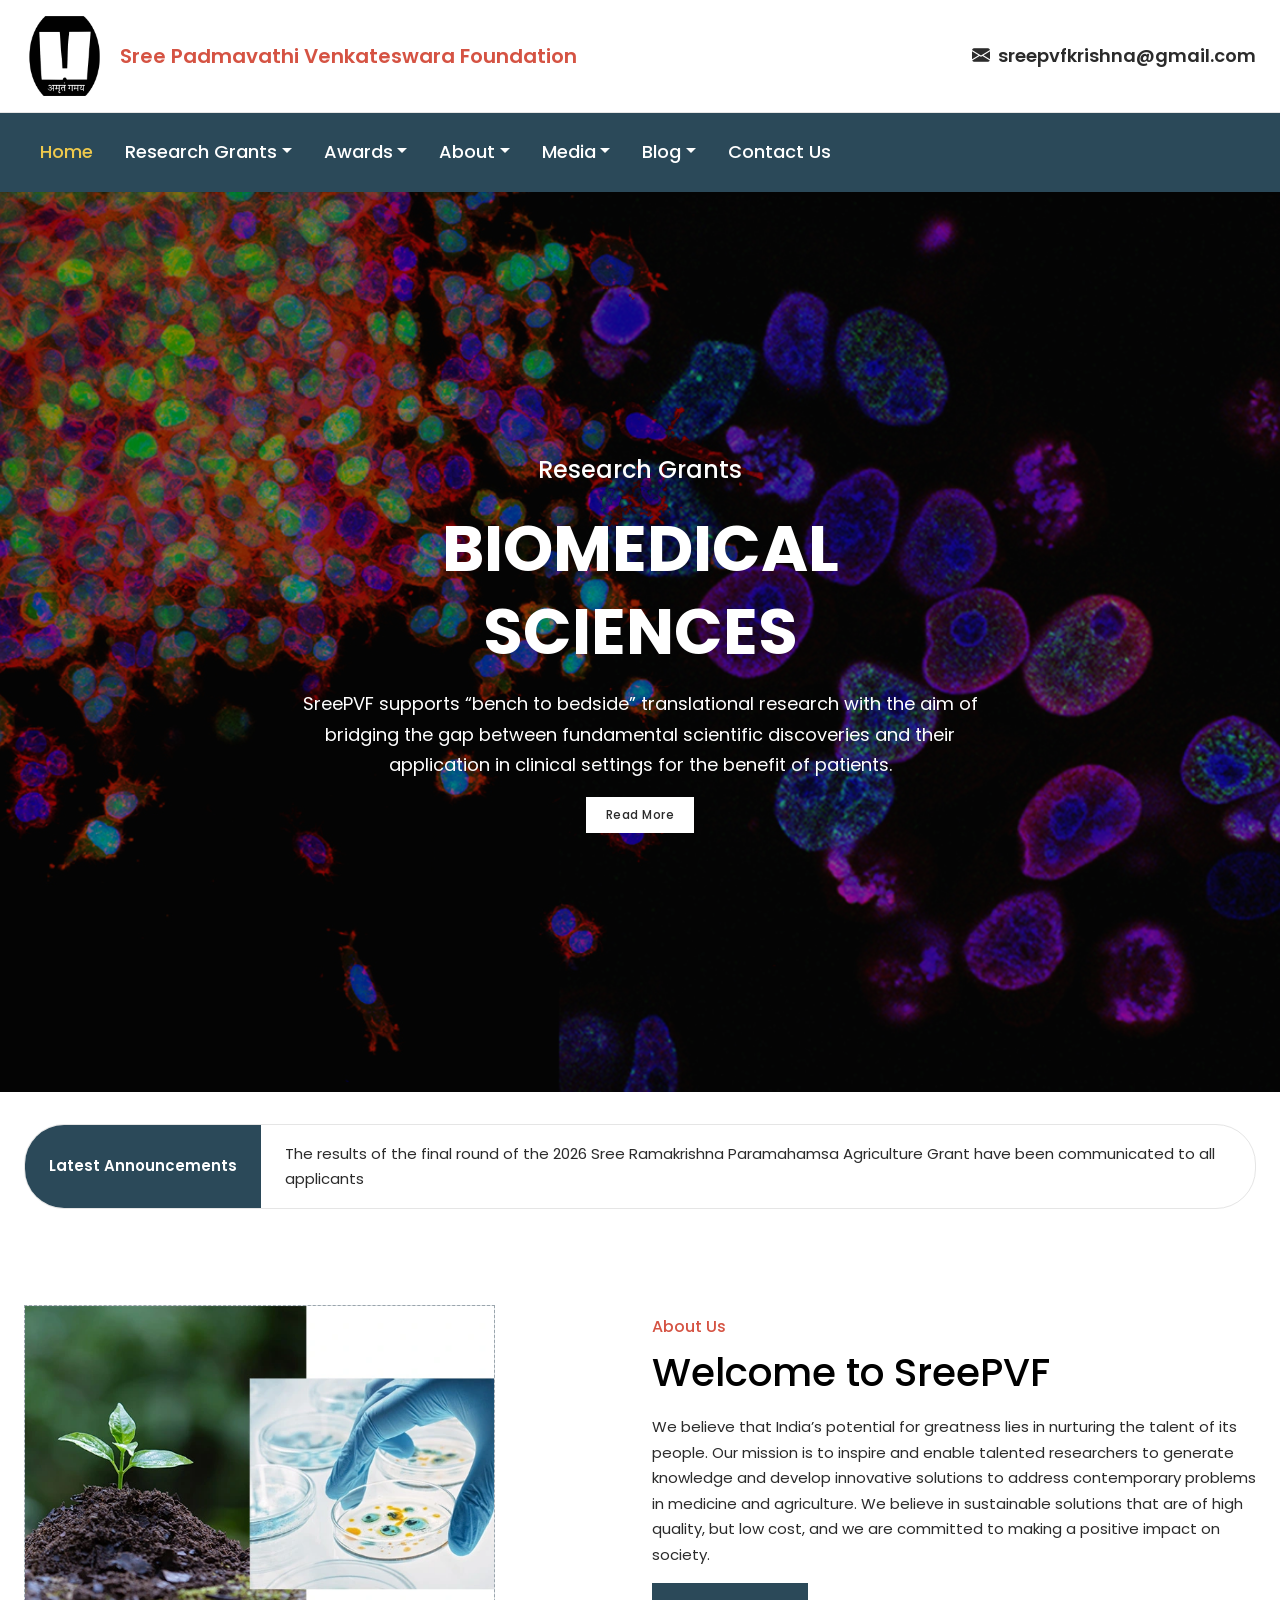
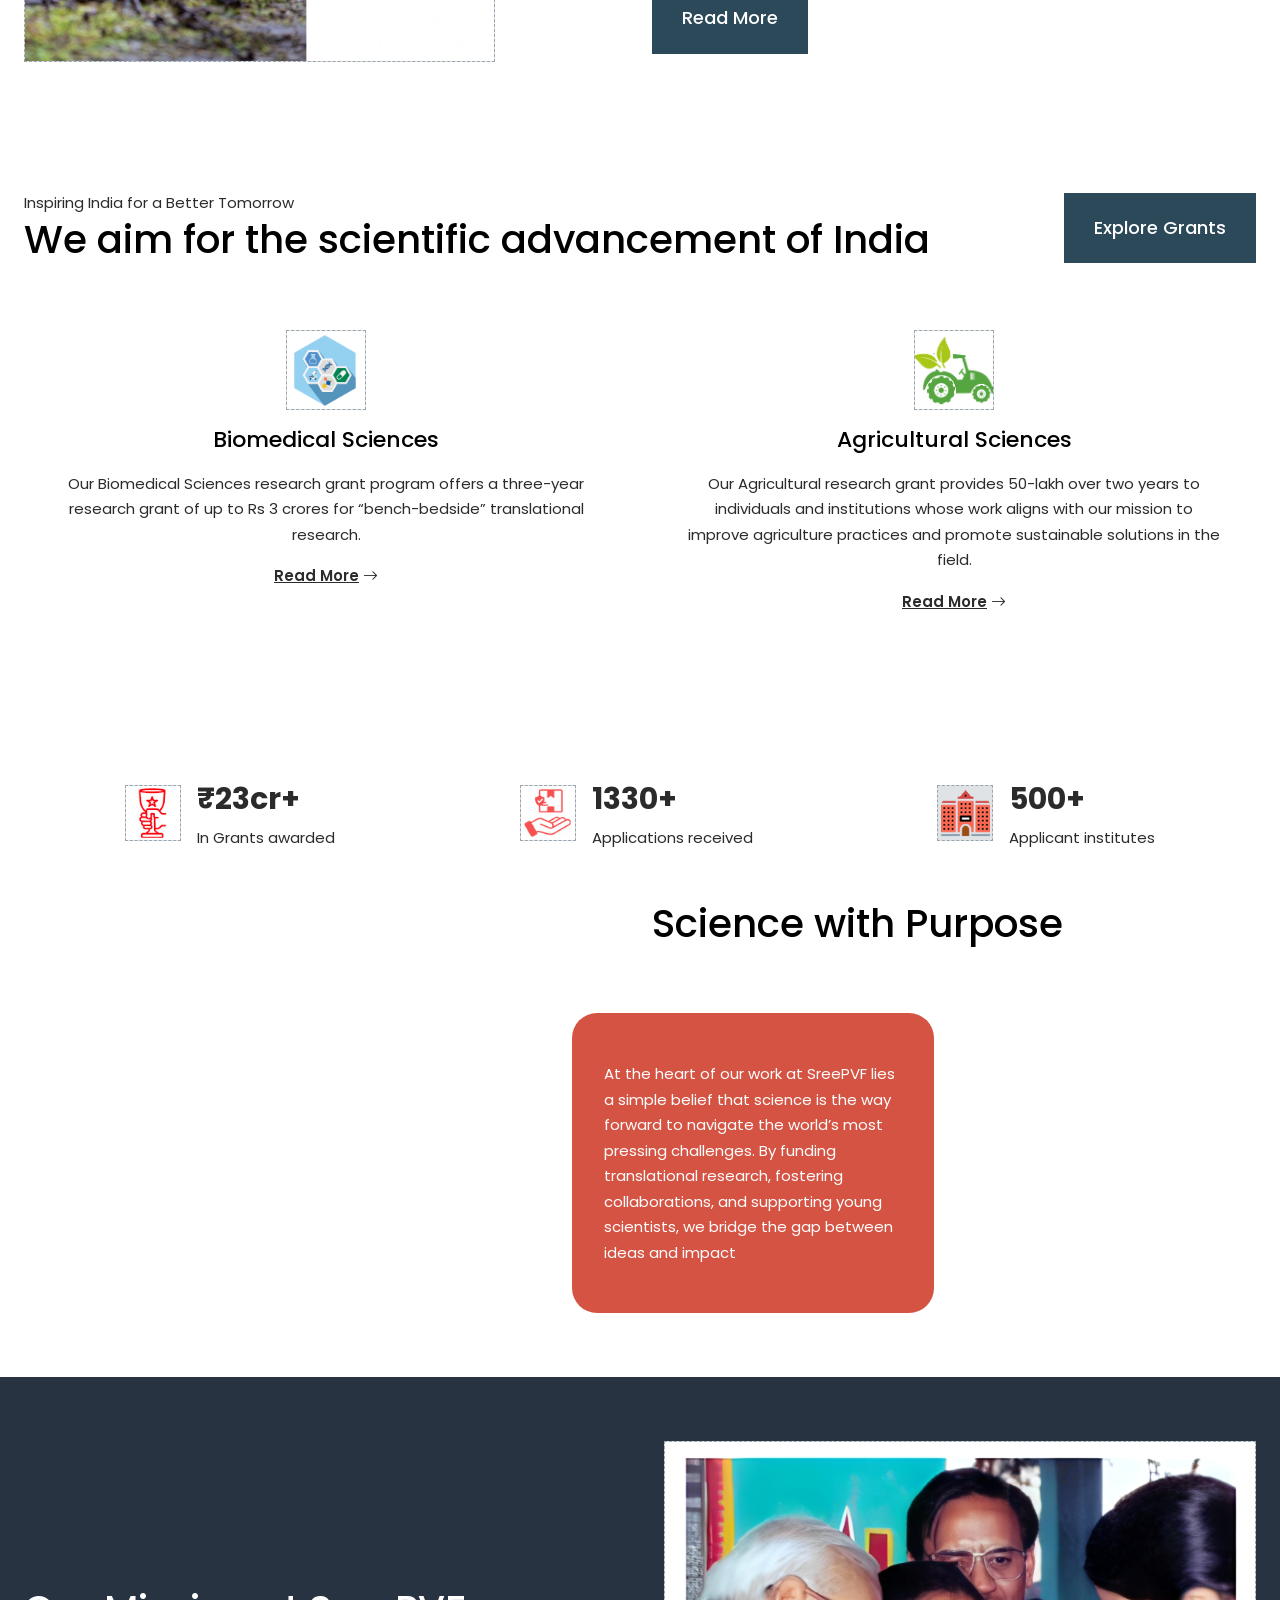
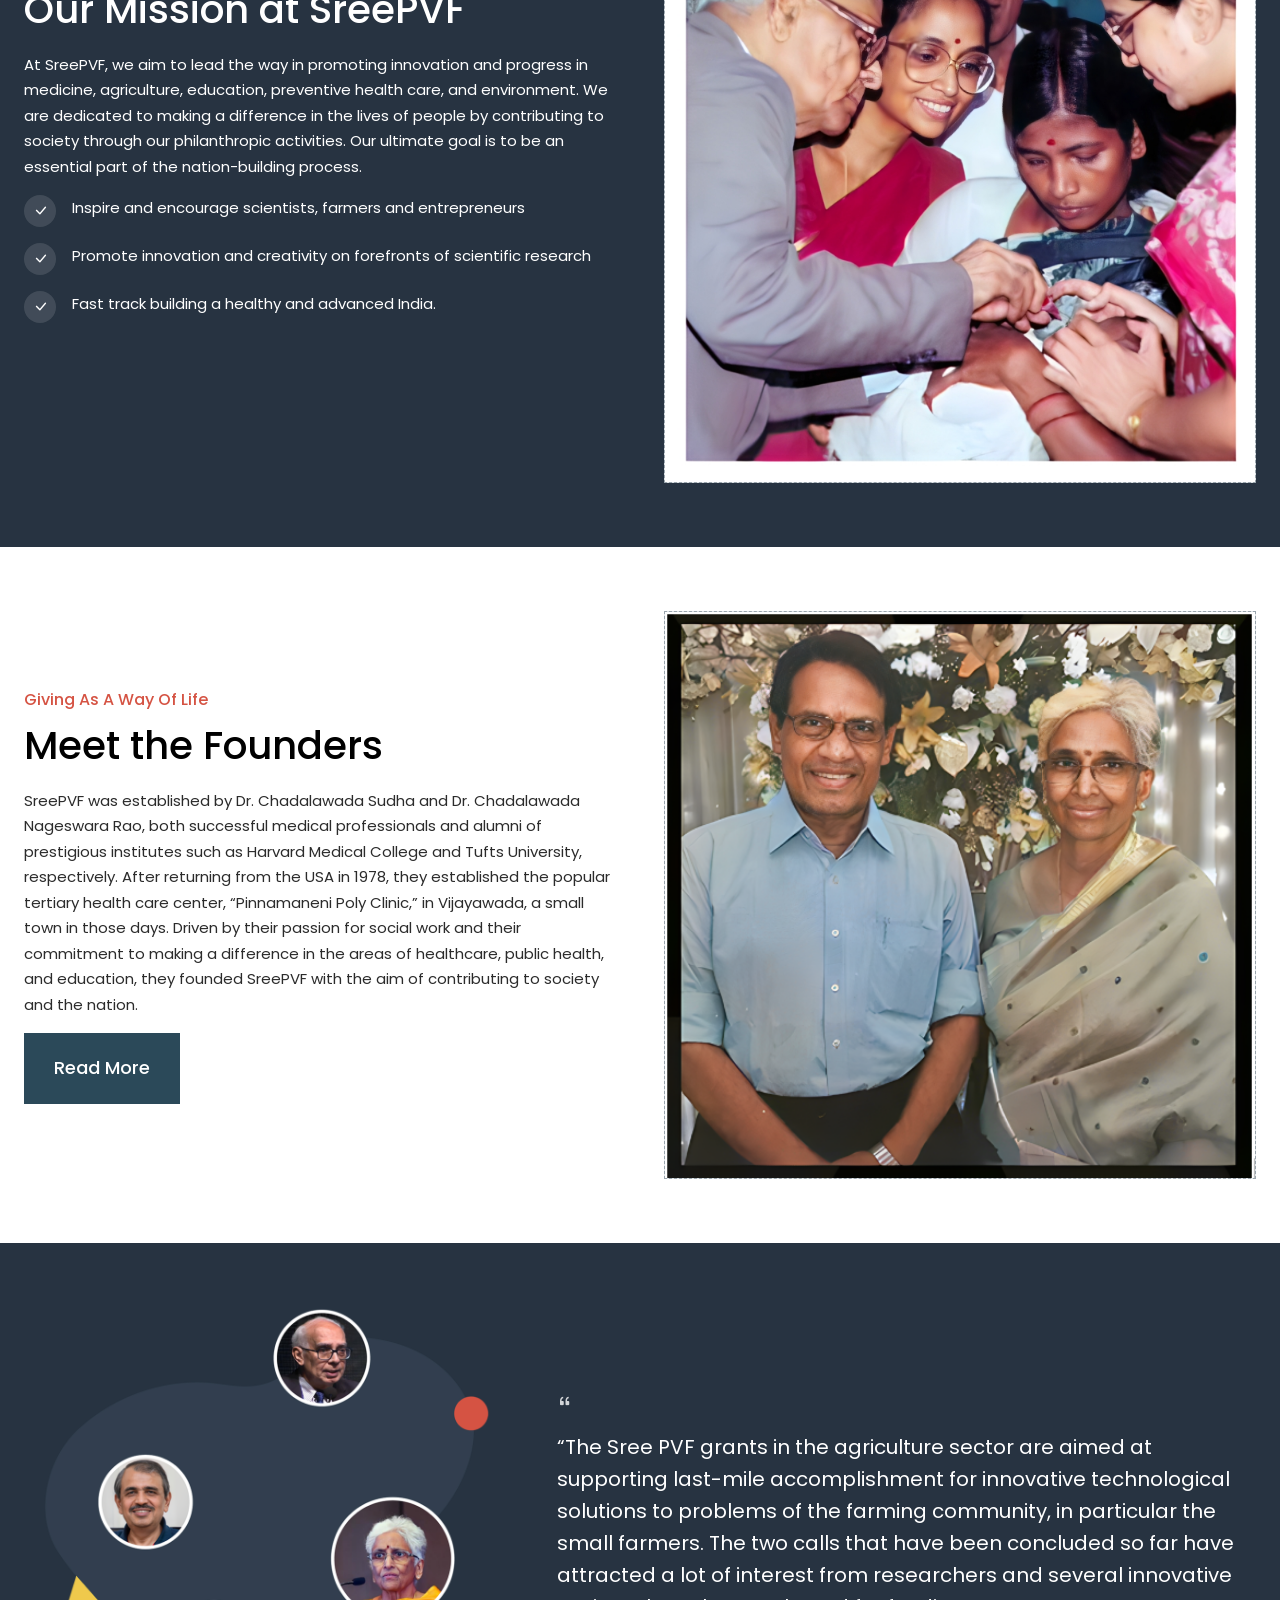
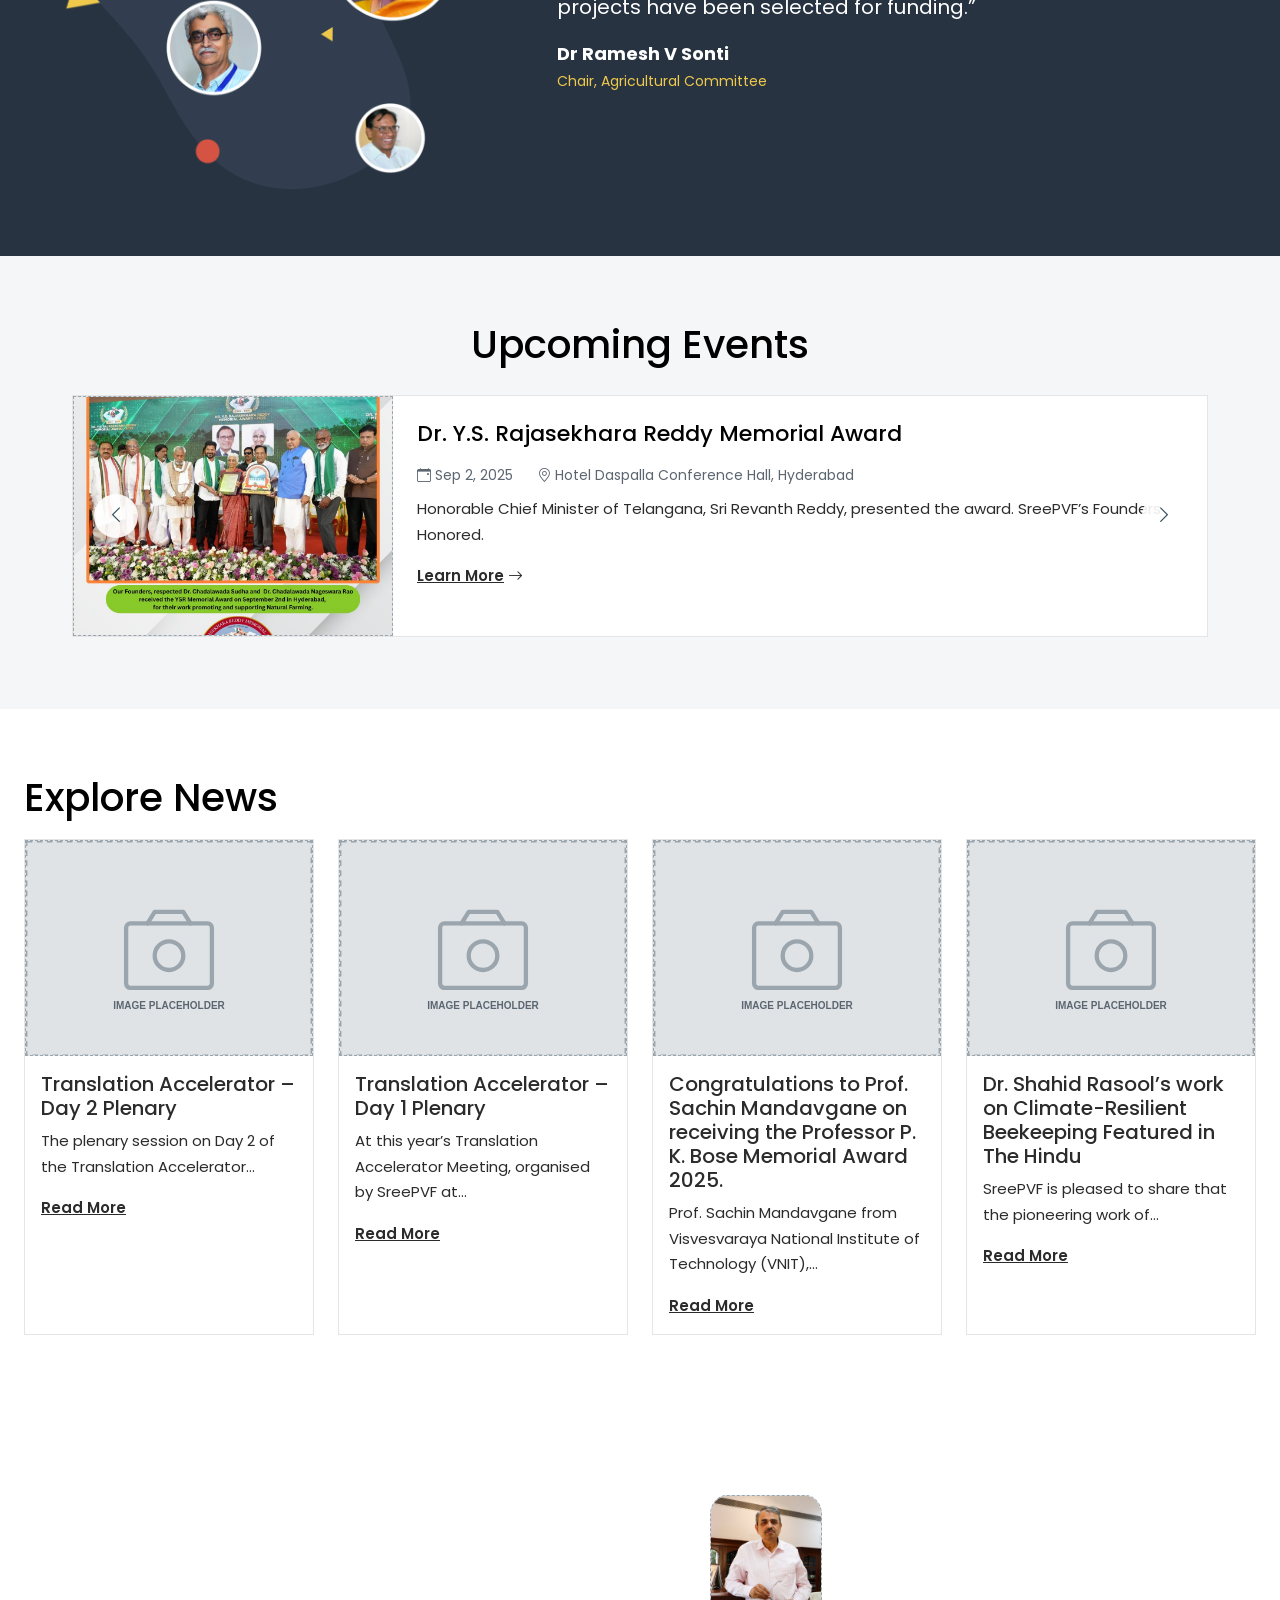
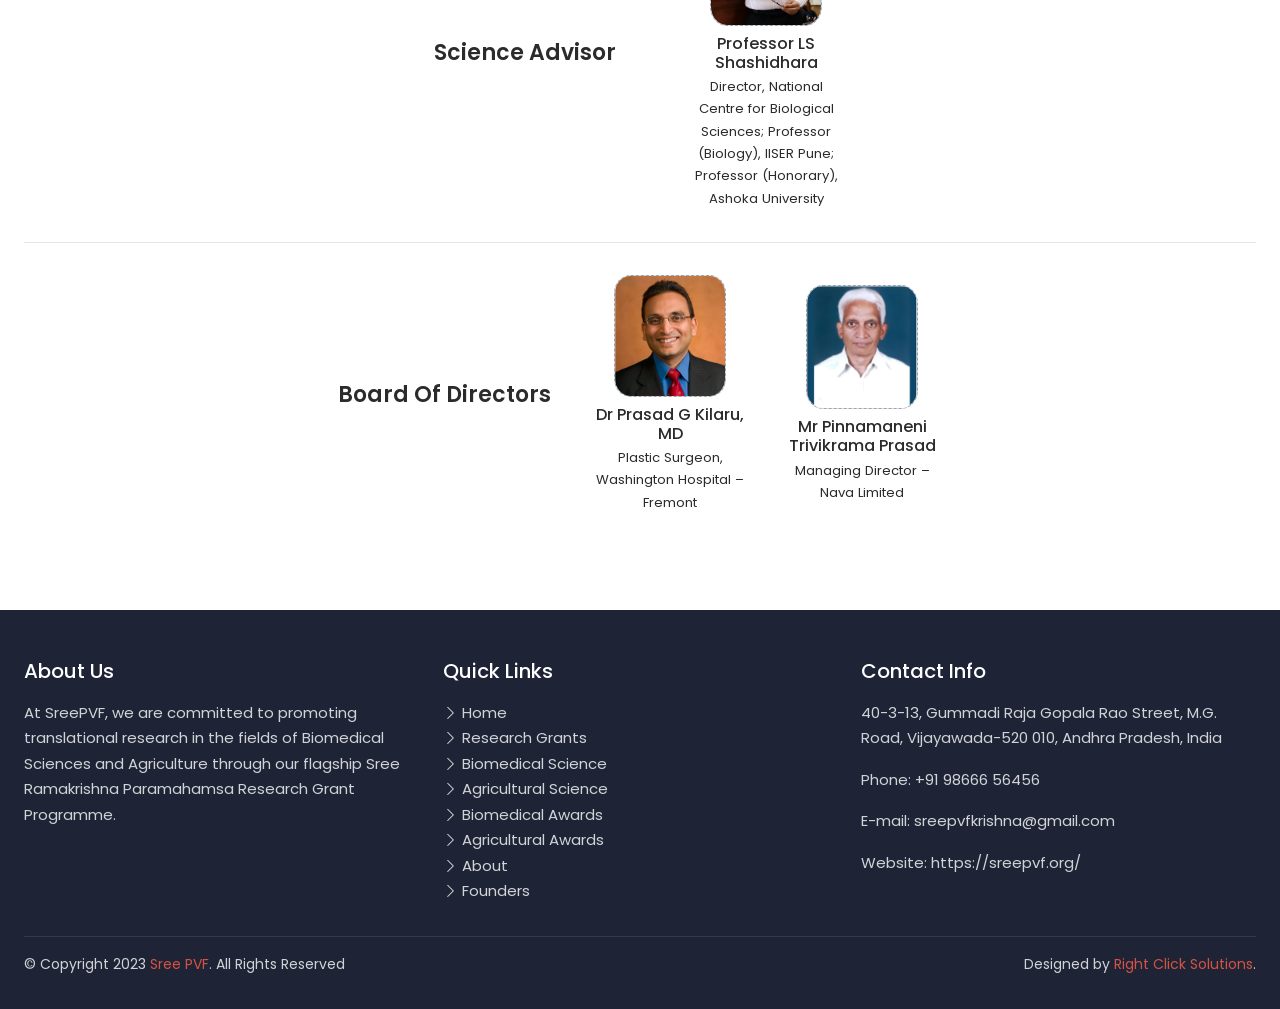
==== commit 16569d9d: "Home page updated" ====
--- a/index.html
+++ b/index.html
@@ -1,5 +1,6 @@
 <!doctype html>
 <html lang="en-US">
+
 <head>
   <meta charset="UTF-8">
   <meta name="viewport" content="width=device-width, initial-scale=1.0">
@@ -13,7 +14,8 @@
   <!-- Bootstrap Icons, exact pinned version — small UI glyphs (mail, chevrons, calendar, etc.) -->
   <link rel="stylesheet" href="https://cdn.jsdelivr.net/npm/bootstrap-icons@1.11.3/font/bootstrap-icons.min.css">
   <!-- Google Fonts: Poppins, exact family/weights used by the original site -->
-  <link rel="stylesheet" href="https://fonts.googleapis.com/css2?family=Poppins:wght@300;400;500;600;700;800&display=swap">
+  <link rel="stylesheet"
+    href="https://fonts.googleapis.com/css2?family=Poppins:wght@300;400;500;600;700;800&display=swap">
 
   <link rel="stylesheet" href="css/variables.css">
   <link rel="stylesheet" href="css/base.css">
@@ -21,6 +23,7 @@
   <link rel="stylesheet" href="css/components.css">
   <link rel="stylesheet" href="css/utilities.css">
 </head>
+
 <body>
 
   <div id="site-header" data-include="partials/header.html"></div>
@@ -33,41 +36,35 @@
     <section id="heroCarousel" class="carousel slide hero-carousel p-0" data-bs-ride="carousel" data-bs-interval="4000">
       <div class="carousel-inner">
         <div class="carousel-item active">
-          <div class="hero-slide bg-placeholder" data-image-slot="hero-slide-biomedical-bg" data-placeholder-label="Hero background — Biomedical Sciences (1920×1080 recommended)">
+          <div class="hero-slide" data-image-slot="hero-slide-biomedical-bg"
+            style="background-image:url('images/home-page-images/hero-section-image.jpg'); background-size:cover; background-position:center;">
             <div class="container-custom hero-content">
               <p class="hero-eyebrow">Research Grants</p>
               <h2>Biomedical Sciences</h2>
-              <p>SreePVF supports &ldquo;bench to bedside&rdquo; translational research with the aim of bridging the gap between fundamental scientific discoveries and their application in clinical settings for the benefit of patients.</p>
+              <p>SreePVF supports &ldquo;bench to bedside&rdquo; translational research with the aim of bridging the gap
+                between fundamental scientific discoveries and their application in clinical settings for the benefit of
+                patients.</p>
               <a href="biomedical-science.html" class="btn-outline-light-brand">Read More</a>
             </div>
           </div>
         </div>
-        <div class="carousel-item">
-          <div class="hero-slide bg-placeholder" data-image-slot="hero-slide-agricultural-bg" data-placeholder-label="Hero background — Agricultural Sciences (1920×1080 recommended)">
-            <div class="container-custom hero-content">
-              <p class="hero-eyebrow">Research Grants</p>
-              <h2>Agricultural Sciences</h2>
-              <p>SreePVF seeks to support innovative research proposals that can positively impact the farming community and help address the challenges faced by farmers in India.</p>
-              <a href="agricultural-science.html" class="btn-outline-light-brand">Read More</a>
-            </div>
-          </div>
-        </div>
-      </div>
-      <button class="carousel-control-prev" type="button" data-bs-target="#heroCarousel" data-bs-slide="prev">
-        <span class="carousel-arrow"><i class="bi bi-chevron-left"></i></span>
-        <span class="visually-hidden">Previous</span>
-      </button>
-      <button class="carousel-control-next" type="button" data-bs-target="#heroCarousel" data-bs-slide="next">
-        <span class="carousel-arrow"><i class="bi bi-chevron-right"></i></span>
-        <span class="visually-hidden">Next</span>
-      </button>
+
+        <!-- <button class="carousel-control-prev" type="button" data-bs-target="#heroCarousel" data-bs-slide="prev">
+          <span class="carousel-arrow"><i class="bi bi-chevron-left"></i></span>
+          <span class="visually-hidden">Previous</span>
+        </button>
+        <button class="carousel-control-next" type="button" data-bs-target="#heroCarousel" data-bs-slide="next">
+          <span class="carousel-arrow"><i class="bi bi-chevron-right"></i></span>
+          <span class="visually-hidden">Next</span>
+        </button> -->
     </section>
 
     <!-- Latest Announcements ticker -->
     <div class="container-custom">
       <div class="ticker-bar">
         <div class="ticker-badge">Latest Announcements</div>
-        <div class="ticker-text">The results of the final round of the 2026 Sree Ramakrishna Paramahamsa Agriculture Grant have been communicated to all applicants</div>
+        <div class="ticker-text">The results of the final round of the 2026 Sree Ramakrishna Paramahamsa Agriculture
+          Grant have been communicated to all applicants</div>
       </div>
     </div>
 
@@ -77,14 +74,19 @@
         <div class="row">
           <div class="col-12 col-lg-6">
             <div class="split-image-collage">
-              <img src="images/placeholder.svg" class="img-placeholder collage-back" data-image-slot="about-collage-back" alt="Soil and a young plant seedling, representing agricultural research">
-              <img src="images/placeholder.svg" class="img-placeholder collage-front" data-image-slot="about-collage-front" alt="Gloved hand examining petri dishes in a laboratory">
+              <img src="images/home-page-images/agriculture-blog-1-vp.webp" class="img-placeholder collage-back"
+                data-image-slot="about-collage-back"
+                alt="Soil and a young plant seedling, representing agricultural research">
             </div>
           </div>
           <div class="col-12 col-lg-6">
             <span class="eyebrow">About Us</span>
             <h2>Welcome to SreePVF</h2>
-            <p>We believe that India&rsquo;s potential for greatness lies in nurturing the talent of its people. Our mission is to inspire and enable talented researchers to generate knowledge and develop innovative solutions to address contemporary problems in medicine and agriculture. We believe in sustainable solutions that are of high quality, but low cost, and we are committed to making a positive impact on society.</p>
+            <p>We believe that India&rsquo;s potential for greatness lies in nurturing the talent of its people. Our
+              mission is to inspire and enable talented researchers to generate knowledge and develop innovative
+              solutions to address contemporary problems in medicine and agriculture. We believe in sustainable
+              solutions that are of high quality, but low cost, and we are committed to making a positive impact on
+              society.</p>
             <a href="about-us.html" class="btn-brand">Read More</a>
           </div>
         </div>
@@ -104,17 +106,22 @@
         <div class="row g-4">
           <div class="col-12 col-md-6">
             <div class="grant-card">
-              <img src="images/placeholder.svg" class="img-placeholder grant-icon" data-image-slot="grant-icon-biomedical" alt="Biomedical Sciences icon">
+              <img src="images/home-page-images/Biomedical-Sciences.png" class="img-placeholder grant-icon"
+                data-image-slot="grant-icon-biomedical" alt="Biomedical Sciences icon">
               <h3>Biomedical Sciences</h3>
-              <p>Our Biomedical Sciences research grant program offers a three-year research grant of up to Rs 3 crores for &ldquo;bench-bedside&rdquo; translational research.</p>
+              <p>Our Biomedical Sciences research grant program offers a three-year research grant of up to Rs 3 crores
+                for &ldquo;bench-bedside&rdquo; translational research.</p>
               <a href="biomedical-science.html" class="read-more">Read More <i class="bi bi-arrow-right"></i></a>
             </div>
           </div>
           <div class="col-12 col-md-6">
             <div class="grant-card">
-              <img src="images/placeholder.svg" class="img-placeholder grant-icon" data-image-slot="grant-icon-agricultural" alt="Agricultural Sciences icon">
+              <img src="images/home-page-images/Agricultural-Sciences.png" class="img-placeholder grant-icon"
+                data-image-slot="grant-icon-agricultural" alt="Agricultural Sciences icon">
               <h3>Agricultural Sciences</h3>
-              <p>Our Agricultural research grant provides 50-lakh over two years to individuals and institutions whose work aligns with our mission to improve agriculture practices and promote sustainable solutions in the field.</p>
+              <p>Our Agricultural research grant provides 50-lakh over two years to individuals and institutions whose
+                work aligns with our mission to improve agriculture practices and promote sustainable solutions in the
+                field.</p>
               <a href="agricultural-science.html" class="read-more">Read More <i class="bi bi-arrow-right"></i></a>
             </div>
           </div>
@@ -127,21 +134,24 @@
       <div class="container-custom">
         <div class="stats-row">
           <div class="stat-item">
-            <img src="images/placeholder.svg" class="img-placeholder stat-icon" data-image-slot="stats-icon-grants" alt="Grants awarded icon">
+            <img src="images/home-page-images/stat-1.png" class="img-placeholder stat-icon"
+              data-image-slot="stats-icon-grants" alt="Grants awarded icon">
             <div>
               <div class="stat-number">&#8377;23cr+</div>
               <div>In Grants awarded</div>
             </div>
           </div>
           <div class="stat-item">
-            <img src="images/placeholder.svg" class="img-placeholder stat-icon" data-image-slot="stats-icon-applications" alt="Applications received icon">
+            <img src="images/home-page-images/stat-2.jpg" class="img-placeholder stat-icon"
+              data-image-slot="stats-icon-applications" alt="Applications received icon">
             <div>
               <div class="stat-number">1330+</div>
               <div>Applications received</div>
             </div>
           </div>
           <div class="stat-item">
-            <img src="images/placeholder.svg" class="img-placeholder stat-icon" data-image-slot="stats-icon-institutes" alt="Applicant institutes icon">
+            <img src="images/home-page-images/stat-3.png" class="img-placeholder stat-icon"
+              data-image-slot="stats-icon-institutes" alt="Applicant institutes icon">
             <div>
               <div class="stat-number">500+</div>
               <div>Applicant institutes</div>
@@ -151,14 +161,18 @@
 
         <div class="row video-purpose-row align-items-center">
           <div class="col-12 col-lg-6">
-            <div class="video-frame bg-placeholder" data-image-slot="video-thumbnail" data-placeholder-label="Video — Chadalawada's Biography English (YouTube embed)">
-              <span class="carousel-arrow" style="position:absolute; top:50%; left:50%; transform:translate(-50%,-50%);"><i class="bi bi-play-fill"></i></span>
-            </div>
-          </div>
-          <div class="col-12 col-lg-6">
+            <div class="video-frame">
+              <iframe src="https://www.youtube.com/embed/EVi7FxnrG2E" title="Chadalawada's Biography English"
+                allow="accelerometer; autoplay; clipboard-write; encrypted-media; gyroscope; picture-in-picture"
+                allowfullscreen></iframe>
+            </div>
+          </div>
+          <div class="col-12 col-lg-6 d-flex flex-column justify-content-center h-100">
             <h2>Science with Purpose</h2>
             <div class="purpose-card">
-              <p class="mb-0">At the heart of our work at SreePVF lies a simple belief that science is the way forward to navigate the world&rsquo;s most pressing challenges. By funding translational research, fostering collaborations, and supporting young scientists, we bridge the gap between ideas and impact</p>
+              <p class="mb-0">At the heart of our work at SreePVF lies a simple belief that science is the way forward
+                to navigate the world&rsquo;s most pressing challenges. By funding translational research, fostering
+                collaborations, and supporting young scientists, we bridge the gap between ideas and impact</p>
             </div>
           </div>
         </div>
@@ -171,15 +185,23 @@
         <div class="row align-items-center g-5">
           <div class="col-12 col-lg-6">
             <h2>Our Mission at SreePVF</h2>
-            <p>At SreePVF, we aim to lead the way in promoting innovation and progress in medicine, agriculture, education, preventive health care, and environment. We are dedicated to making a difference in the lives of people by contributing to society through our philanthropic activities. Our ultimate goal is to be an essential part of the nation-building process.</p>
+            <p>At SreePVF, we aim to lead the way in promoting innovation and progress in medicine, agriculture,
+              education, preventive health care, and environment. We are dedicated to making a difference in the lives
+              of people by contributing to society through our philanthropic activities. Our ultimate goal is to be an
+              essential part of the nation-building process.</p>
             <ul class="check-list">
-              <li><span class="check-icon"><i class="bi bi-check-lg"></i></span> Inspire and encourage scientists, farmers and entrepreneurs</li>
-              <li><span class="check-icon"><i class="bi bi-check-lg"></i></span> Promote innovation and creativity on forefronts of scientific research</li>
-              <li><span class="check-icon"><i class="bi bi-check-lg"></i></span> Fast track building a healthy and advanced India.</li>
+              <li><span class="check-icon"><i class="bi bi-check-lg"></i></span> Inspire and encourage scientists,
+                farmers and entrepreneurs</li>
+              <li><span class="check-icon"><i class="bi bi-check-lg"></i></span> Promote innovation and creativity on
+                forefronts of scientific research</li>
+              <li><span class="check-icon"><i class="bi bi-check-lg"></i></span> Fast track building a healthy and
+                advanced India.</li>
             </ul>
           </div>
           <div class="col-12 col-lg-6">
-            <img src="images/placeholder.svg" class="img-placeholder w-100" data-image-slot="mission-photo" alt="Founders administering a polio vaccine drop to a child at a community health event">
+            <img src="images/home-page-images/our-mission-section.jpg" class="img-placeholder w-100"
+              data-image-slot="mission-photo"
+              alt="Founders administering a polio vaccine drop to a child at a community health event">
           </div>
         </div>
       </div>
@@ -192,11 +214,19 @@
           <div class="col-12 col-lg-6">
             <span class="eyebrow">Giving As A Way Of Life</span>
             <h2>Meet the Founders</h2>
-            <p>SreePVF was established by Dr. Chadalawada Sudha and Dr. Chadalawada Nageswara Rao, both successful medical professionals and alumni of prestigious institutes such as Harvard Medical College and Tufts University, respectively. After returning from the USA in 1978, they established the popular tertiary health care center, &ldquo;Pinnamaneni Poly Clinic,&rdquo; in Vijayawada, a small town in those days. Driven by their passion for social work and their commitment to making a difference in the areas of healthcare, public health, and education, they founded SreePVF with the aim of contributing to society and the nation.</p>
+            <p>SreePVF was established by Dr. Chadalawada Sudha and Dr. Chadalawada Nageswara Rao, both successful
+              medical professionals and alumni of prestigious institutes such as Harvard Medical College and Tufts
+              University, respectively. After returning from the USA in 1978, they established the popular tertiary
+              health care center, &ldquo;Pinnamaneni Poly Clinic,&rdquo; in Vijayawada, a small town in those days.
+              Driven by their passion for social work and their commitment to making a difference in the areas of
+              healthcare, public health, and education, they founded SreePVF with the aim of contributing to society and
+              the nation.</p>
             <a href="founders.html" class="btn-brand">Read More</a>
           </div>
           <div class="col-12 col-lg-6">
-            <img src="images/placeholder.svg" class="img-placeholder w-100" data-image-slot="founders-photo" alt="Dr. Chadalawada Nageswara Rao and Dr. Chadalawada Sudha, co-founders of SreePVF">
+            <img src="images/home-page-images/founder-image.png" class="img-placeholder w-100"
+              data-image-slot="founders-photo"
+              alt="Dr. Chadalawada Nageswara Rao and Dr. Chadalawada Sudha, co-founders of SreePVF">
           </div>
         </div>
       </div>
@@ -207,13 +237,10 @@
       <div class="container-custom">
         <div class="row align-items-center g-5">
           <div class="col-12 col-lg-5">
+            <img src="images/home-page-images/SreePVF-1024x1024.png" alt="">
             <div class="testimonial-avatars">
-              <div class="avatar-blob"></div>
-              <img src="images/placeholder.svg" class="img-placeholder avatar-img" data-image-slot="testimonial-avatar-1" alt="Dr Ramesh V Sonti">
-              <img src="images/placeholder.svg" class="img-placeholder avatar-img" data-image-slot="testimonial-avatar-2" alt="Professor L S Shashidhara">
-              <img src="images/placeholder.svg" class="img-placeholder avatar-img" data-image-slot="testimonial-avatar-3" alt="Professor D Balasubramanian">
-              <img src="images/placeholder.svg" class="img-placeholder avatar-img" data-image-slot="testimonial-avatar-4" alt="Dr. Chadalawada Sudha">
-              <img src="images/placeholder.svg" class="img-placeholder avatar-img" data-image-slot="testimonial-avatar-5" alt="Dr. Chadalawada Nageswara Rao">
+              <!-- <div class="avatar-blob"></div> -->
+
             </div>
           </div>
           <div class="col-12 col-lg-7">
@@ -222,48 +249,70 @@
 
                 <div class="carousel-item active">
                   <i class="bi bi-quote testimonial-quote-marks"></i>
-                  <p class="testimonial-quote-text">&ldquo;The Sree PVF grants in the agriculture sector are aimed at supporting last-mile accomplishment for innovative technological solutions to problems of the farming community, in particular the small farmers. The two calls that have been concluded so far have attracted a lot of interest from researchers and several innovative projects have been selected for funding.&rdquo;</p>
+                  <p class="testimonial-quote-text">&ldquo;The Sree PVF grants in the agriculture sector are aimed at
+                    supporting last-mile accomplishment for innovative technological solutions to problems of the
+                    farming community, in particular the small farmers. The two calls that have been concluded so far
+                    have attracted a lot of interest from researchers and several innovative projects have been selected
+                    for funding.&rdquo;</p>
                   <p class="testimonial-name">Dr Ramesh V Sonti</p>
                   <p class="testimonial-title">Chair, Agricultural Committee</p>
                 </div>
 
                 <div class="carousel-item">
                   <i class="bi bi-quote testimonial-quote-marks"></i>
-                  <p class="testimonial-quote-text">&ldquo;As the Indian S&amp;T community is growing and their research outcome is diversifying, it is important that we diversify source and method of funding. Particularly, to ensure that the benefits of the research outcome help to alleviate the suffering of common people. In this context, the philanthropic contribution of SreePVF to Indian S&amp;T is immensely valuable. The SreePVF awards large grants allowing the researchers to use them at their discretion as needed for their research. Fund flow is also carefully monitored so that at no time researchers face a cashless situation. This initiative from the pious couple Drs Sudha and Nageswararao is unique and hopes to trigger more such philanthropic contributions to Indian science&rdquo;</p>
+                  <p class="testimonial-quote-text">&ldquo;As the Indian S&amp;T community is growing and their research
+                    outcome is diversifying, it is important that we diversify source and method of funding.
+                    Particularly, to ensure that the benefits of the research outcome help to alleviate the suffering of
+                    common people. In this context, the philanthropic contribution of SreePVF to Indian S&amp;T is
+                    immensely valuable. The SreePVF awards large grants allowing the researchers to use them at their
+                    discretion as needed for their research. Fund flow is also carefully monitored so that at no time
+                    researchers face a cashless situation. This initiative from the pious couple Drs Sudha and
+                    Nageswararao is unique and hopes to trigger more such philanthropic contributions to Indian
+                    science&rdquo;</p>
                   <p class="testimonial-name">Professor L S Shashidhara</p>
                   <p class="testimonial-title">Science advisor and member of Biomedical and Agricultural committees</p>
                 </div>
 
                 <div class="carousel-item">
                   <i class="bi bi-quote testimonial-quote-marks"></i>
-                  <p class="testimonial-quote-text">India made friends with science since the day it became free (when it was financially a &lsquo;basket case&rsquo;), and today we are among the top five economic powers in the globe. This became possible due to our friendship with science and technology. Seventy years later, it is time for not just the governments, but private individuals and Foundations in India too, to make friends with science and start offering research grants. It is against this backdrop that the SreePV Foundation of Vijayawada, Andhra Pradesh, has initiated a small initiative in supporting research in biological sciences.</p>
+                  <p class="testimonial-quote-text">India made friends with science since the day it became free (when
+                    it was financially a &lsquo;basket case&rsquo;), and today we are among the top five economic powers
+                    in the globe. This became possible due to our friendship with science and technology. Seventy years
+                    later, it is time for not just the governments, but private individuals and Foundations in India
+                    too, to make friends with science and start offering research grants. It is against this backdrop
+                    that the SreePV Foundation of Vijayawada, Andhra Pradesh, has initiated a small initiative in
+                    supporting research in biological sciences.</p>
                   <p class="testimonial-name">Professor D&nbsp;Balasubramanian</p>
                   <p class="testimonial-title">Chair, Biomedical Sciences</p>
                 </div>
 
                 <div class="carousel-item">
                   <i class="bi bi-quote testimonial-quote-marks"></i>
-                  <p class="testimonial-quote-text">&ldquo;My Philosophy is to give and give my Wealth be it Material or be it Spiritual&rdquo;</p>
+                  <p class="testimonial-quote-text">&ldquo;My Philosophy is to give and give my Wealth be it Material or
+                    be it Spiritual&rdquo;</p>
                   <p class="testimonial-name">Dr. Chadalawada Sudha</p>
                   <p class="testimonial-title">Co-founder</p>
                 </div>
 
                 <div class="carousel-item">
                   <i class="bi bi-quote testimonial-quote-marks"></i>
-                  <p class="testimonial-quote-text">&ldquo;Millions across the Globe are living with a hope for a better tomorrow. Inspire, Insipre and Inspire to Dream and Realise&rdquo;</p>
+                  <p class="testimonial-quote-text">&ldquo;Millions across the Globe are living with a hope for a better
+                    tomorrow. Inspire, Insipre and Inspire to Dream and Realise&rdquo;</p>
                   <p class="testimonial-name">Dr. Chadalawada Nageswara Rao</p>
                   <p class="testimonial-title">Co-Founder</p>
                 </div>
 
               </div>
-              <button class="carousel-control-prev" type="button" data-bs-target="#testimonialCarousel" data-bs-slide="prev">
+              <!-- <button class="carousel-control-prev" type="button" data-bs-target="#testimonialCarousel"
+                data-bs-slide="prev">
                 <span class="carousel-arrow"><i class="bi bi-chevron-left"></i></span>
                 <span class="visually-hidden">Previous</span>
               </button>
-              <button class="carousel-control-next" type="button" data-bs-target="#testimonialCarousel" data-bs-slide="next">
+              <button class="carousel-control-next" type="button" data-bs-target="#testimonialCarousel"
+                data-bs-slide="next">
                 <span class="carousel-arrow"><i class="bi bi-chevron-right"></i></span>
                 <span class="visually-hidden">Next</span>
-              </button>
+              </button> -->
             </div>
           </div>
         </div>
@@ -280,7 +329,9 @@
             <div class="carousel-item active">
               <div class="event-card">
                 <div class="event-image">
-                  <img src="images/placeholder.svg" class="img-placeholder" data-image-slot="event-card-1-image" alt="Dr. Y.S. Rajasekhara Reddy Memorial Award ceremony photograph">
+                  <img src="images/home-page-images/YSR-Award-Photograph.jpeg" class="img-placeholder"
+                    data-image-slot="event-card-1-image"
+                    alt="Dr. Y.S. Rajasekhara Reddy Memorial Award ceremony photograph">
                 </div>
                 <div class="event-body">
                   <h3 class="event-title">Dr. Y.S. Rajasekhara Reddy Memorial Award</h3>
@@ -288,7 +339,8 @@
                     <span><i class="bi bi-calendar-event"></i> Sep 2, 2025</span>
                     <span><i class="bi bi-geo-alt"></i> Hotel Daspalla Conference Hall, Hyderabad</span>
                   </div>
-                  <p>Honorable Chief Minister of Telangana, Sri Revanth Reddy, presented the award. SreePVF&rsquo;s Founders Honored.</p>
+                  <p>Honorable Chief Minister of Telangana, Sri Revanth Reddy, presented the award. SreePVF&rsquo;s
+                    Founders Honored.</p>
                   <a href="events.html" class="read-more">Learn More <i class="bi bi-arrow-right"></i></a>
                 </div>
               </div>
@@ -297,7 +349,8 @@
             <div class="carousel-item">
               <div class="event-card">
                 <div class="event-image">
-                  <img src="images/placeholder.svg" class="img-placeholder" data-image-slot="event-card-2-image" alt="SreePVF Research Award Ceremony 2023 banner">
+                  <img src="images/home-page-images/upcoming-events-image1.png" class="img-placeholder"
+                    data-image-slot="event-card-2-image" alt="SreePVF Research Award Ceremony 2023 banner">
                 </div>
                 <div class="event-body">
                   <h3 class="event-title">SreePVF&rsquo;s Research award Ceremony 2023</h3>
@@ -314,7 +367,8 @@
             <div class="carousel-item">
               <div class="event-card">
                 <div class="event-image">
-                  <img src="images/placeholder.svg" class="img-placeholder" data-image-slot="event-card-3-image" alt="SreePVF Research Award Ceremony 2023 banner">
+                  <img src="images/home-page-images/upcoming-events-image1.png" class="img-placeholder"
+                    data-image-slot="event-card-3-image" alt="SreePVF Research Award Ceremony 2023 banner">
                 </div>
                 <div class="event-body">
                   <h3 class="event-title">SreePVF&rsquo;s Research award Ceremony 2023</h3>
@@ -322,7 +376,8 @@
                     <span><i class="bi bi-calendar-event"></i> Mar 29, 2023</span>
                     <span><i class="bi bi-geo-alt"></i> India Habitat Centre, New Delhi</span>
                   </div>
-                  <p>Dr Jitendra Singh, Honourable Union Minister to grace the research award ceremony as chief guest.</p>
+                  <p>Dr Jitendra Singh, Honourable Union Minister to grace the research award ceremony as chief guest.
+                  </p>
                   <a href="events.html" class="read-more">Learn More <i class="bi bi-arrow-right"></i></a>
                 </div>
               </div>
@@ -331,7 +386,8 @@
             <div class="carousel-item">
               <div class="event-card">
                 <div class="event-image">
-                  <img src="images/placeholder.svg" class="img-placeholder" data-image-slot="event-card-4-image" alt="SreePVF Research Award Ceremony 2023 banner">
+                  <img src="images/home-page-images/upcoming-events-image1.png" class="img-placeholder"
+                    data-image-slot="event-card-4-image" alt="SreePVF Research Award Ceremony 2023 banner">
                 </div>
                 <div class="event-body">
                   <h3 class="event-title">SreePVF&rsquo;s Research award Ceremony 2023</h3>
@@ -339,7 +395,8 @@
                     <span><i class="bi bi-calendar-event"></i> Mar 29, 2023</span>
                     <span><i class="bi bi-geo-alt"></i> India Habitat Centre, New Delhi</span>
                   </div>
-                  <p>Dr Jitendra Singh, Honourable Union Minister to grace the research award ceremony as chief guest.</p>
+                  <p>Dr Jitendra Singh, Honourable Union Minister to grace the research award ceremony as chief guest.
+                  </p>
                   <a href="events.html" class="read-more">Learn More <i class="bi bi-arrow-right"></i></a>
                 </div>
               </div>
@@ -366,7 +423,8 @@
           <div class="col-12 col-sm-6 col-lg-3">
             <div class="news-card">
               <div class="news-image">
-                <img src="images/placeholder.svg" class="img-placeholder" data-image-slot="news-card-1-image" alt="Translation Accelerator Meet — Day 2 Plenary announcement graphic">
+                <img src="images/placeholder.svg" class="img-placeholder" data-image-slot="news-card-1-image"
+                  alt="Translation Accelerator Meet — Day 2 Plenary announcement graphic">
               </div>
               <div class="news-body">
                 <h3 class="h5">Translation Accelerator &ndash; Day 2 Plenary</h3>
@@ -378,7 +436,8 @@
           <div class="col-12 col-sm-6 col-lg-3">
             <div class="news-card">
               <div class="news-image">
-                <img src="images/placeholder.svg" class="img-placeholder" data-image-slot="news-card-2-image" alt="Translation Accelerator Meet — Day 1 Plenary announcement graphic">
+                <img src="images/placeholder.svg" class="img-placeholder" data-image-slot="news-card-2-image"
+                  alt="Translation Accelerator Meet — Day 1 Plenary announcement graphic">
               </div>
               <div class="news-body">
                 <h3 class="h5">Translation Accelerator &ndash; Day 1 Plenary</h3>
@@ -390,10 +449,12 @@
           <div class="col-12 col-sm-6 col-lg-3">
             <div class="news-card">
               <div class="news-image">
-                <img src="images/placeholder.svg" class="img-placeholder" data-image-slot="news-card-3-image" alt="Professor P. K. Bose Memorial Award 2025 — Prof. Sachin Mandavgane">
+                <img src="images/placeholder.svg" class="img-placeholder" data-image-slot="news-card-3-image"
+                  alt="Professor P. K. Bose Memorial Award 2025 — Prof. Sachin Mandavgane">
               </div>
               <div class="news-body">
-                <h3 class="h5">Congratulations to Prof. Sachin Mandavgane on receiving the Professor P. K. Bose Memorial Award 2025.</h3>
+                <h3 class="h5">Congratulations to Prof. Sachin Mandavgane on receiving the Professor P. K. Bose Memorial
+                  Award 2025.</h3>
                 <p>Prof. Sachin Mandavgane from Visvesvaraya National Institute of Technology (VNIT),&hellip;</p>
                 <a href="blog.html" class="read-more">Read More</a>
               </div>
@@ -402,7 +463,8 @@
           <div class="col-12 col-sm-6 col-lg-3">
             <div class="news-card">
               <div class="news-image">
-                <img src="images/placeholder.svg" class="img-placeholder" data-image-slot="news-card-4-image" alt="The Hindu news clipping on Dr. Shahid Rasool's climate-resilient beekeeping work">
+                <img src="images/placeholder.svg" class="img-placeholder" data-image-slot="news-card-4-image"
+                  alt="The Hindu news clipping on Dr. Shahid Rasool's climate-resilient beekeeping work">
               </div>
               <div class="news-body">
                 <h3 class="h5">Dr. Shahid Rasool&rsquo;s work on Climate-Resilient Beekeeping Featured in The Hindu</h3>
@@ -421,20 +483,24 @@
         <div class="team-row">
           <div class="team-label">Science Advisor</div>
           <div class="team-member">
-            <img src="images/placeholder.svg" class="img-placeholder" data-image-slot="science-advisor-photo" alt="Professor LS Shashidhara">
+            <img src="images/home-page-images/science-advisor.jpg" class="img-placeholder"
+              data-image-slot="science-advisor-photo" alt="Professor LS Shashidhara">
             <h3 class="h6 mb-1">Professor LS Shashidhara</h3>
-            <p class="small mb-0">Director, National Centre for Biological Sciences; Professor (Biology), IISER Pune; Professor (Honorary), Ashoka University</p>
+            <p class="small mb-0">Director, National Centre for Biological Sciences; Professor (Biology), IISER Pune;
+              Professor (Honorary), Ashoka University</p>
           </div>
         </div>
         <div class="team-row">
           <div class="team-label">Board Of Directors</div>
           <div class="team-member">
-            <img src="images/placeholder.svg" class="img-placeholder" data-image-slot="board-director-1-photo" alt="Dr Prasad G Kilaru, MD">
+            <img src="images/home-page-images/prasad-kilaru-image.png" class="img-placeholder"
+              data-image-slot="board-director-1-photo" alt="Dr Prasad G Kilaru, MD">
             <h3 class="h6 mb-1">Dr Prasad G Kilaru, MD</h3>
             <p class="small mb-0">Plastic Surgeon, Washington Hospital &ndash; Fremont</p>
           </div>
           <div class="team-member">
-            <img src="images/placeholder.svg" class="img-placeholder" data-image-slot="board-director-2-photo" alt="Mr Pinnamaneni Trivikrama Prasad">
+            <img src="images/home-page-images/pinnamaneni-image.png" class="img-placeholder"
+              data-image-slot="board-director-2-photo" alt="Mr Pinnamaneni Trivikrama Prasad">
             <h3 class="h6 mb-1">Mr Pinnamaneni Trivikrama Prasad</h3>
             <p class="small mb-0">Managing Director &ndash; Nava Limited</p>
           </div>
@@ -456,4 +522,5 @@
   <script src="js/main.js"></script>
 
 </body>
-</html>
+
+</html>
--- a/css/layout.css
+++ b/css/layout.css
@@ -277,8 +277,9 @@
 
 .stats-row {
   display: flex;
+  justify-content: center;
   flex-wrap: wrap;
-  gap: var(--space-5);
+  gap: 15%;
   margin-bottom: var(--space-6);
 }
 
@@ -301,6 +302,7 @@
 
 .video-purpose-row {
   position: relative;
+  align-items: center;
 }
 
 .video-purpose-row .video-frame {
@@ -309,18 +311,24 @@
   overflow: hidden;
 }
 
-.video-purpose-row .video-frame img {
+.video-purpose-row .video-frame img,
+.video-purpose-row .video-frame iframe {
   position: absolute;
   inset: 0;
   width: 100%;
   height: 100%;
   object-fit: cover;
+  border: 0;
 }
 
 .purpose-card {
+  position: relative; /* required for z-index to take effect — without it the card paints below the positioned .video-frame regardless of z-index */
+  width: 60%;
+  border-radius: 25px;
   background: var(--color-accent);
   color: var(--color-white);
   padding: var(--space-6) var(--space-5);
+  z-index: 999;
 }
 
 @media (min-width: 992px) {
@@ -341,7 +349,7 @@
 
 .testimonial-avatars {
   position: relative;
-  min-height: 360px;
+  /* min-height: 360px; */
 }
 
 .testimonial-avatars .avatar-blob {
@@ -485,6 +493,7 @@
 
 .team-row {
   display: flex;
+  justify-content: center;
   align-items: center;
   gap: var(--space-5);
   flex-wrap: wrap;
@@ -508,9 +517,9 @@
 }
 
 .team-member img {
-  width: 96px;
-  height: 96px;
-  border-radius: 50%;
+  width: 70%;
+  height: 90%;
+  border-radius: 15%;
   margin: 0 auto var(--space-2);
   object-fit: cover;
 }
--- a/css/components.css
+++ b/css/components.css
@@ -64,6 +64,29 @@
   margin-bottom: var(--space-3);
 }
 
+/* Page hero banner — used by every non-home page (About, Founders, Media, Contact, and the
+   Research/Grants/Awards pages) for the plain decorative image band under the nav. The live site
+   puts NO text/overlay inside this band on any subpage — it's purely a 400px-tall background
+   image (cover, top-center). The homepage's own big slider hero (.hero-carousel) is unrelated and
+   stays in layout.css. */
+
+.page-hero {
+  height: 400px;
+  background-size: cover;
+  background-position: 50% 0%;
+}
+
+/* Page title — the plain, left-aligned heading each subpage carries below the hero band (an <h1>
+   or <h2> depending on the page, per the live site — see each page for which). Not centered, no
+   color split, except where a page's own heading explicitly adds a .text-accent span (e.g.
+   Contact Us's second "Contact Us" heading, which the live site also centers). */
+
+.page-title {
+  color: var(--color-text);
+  font-size: 30px;
+  font-weight: 500;
+}
+
 /* Announcement ticker badge already covered in layout.css (.ticker-badge) */
 
 /* Read More link used inside cards */
